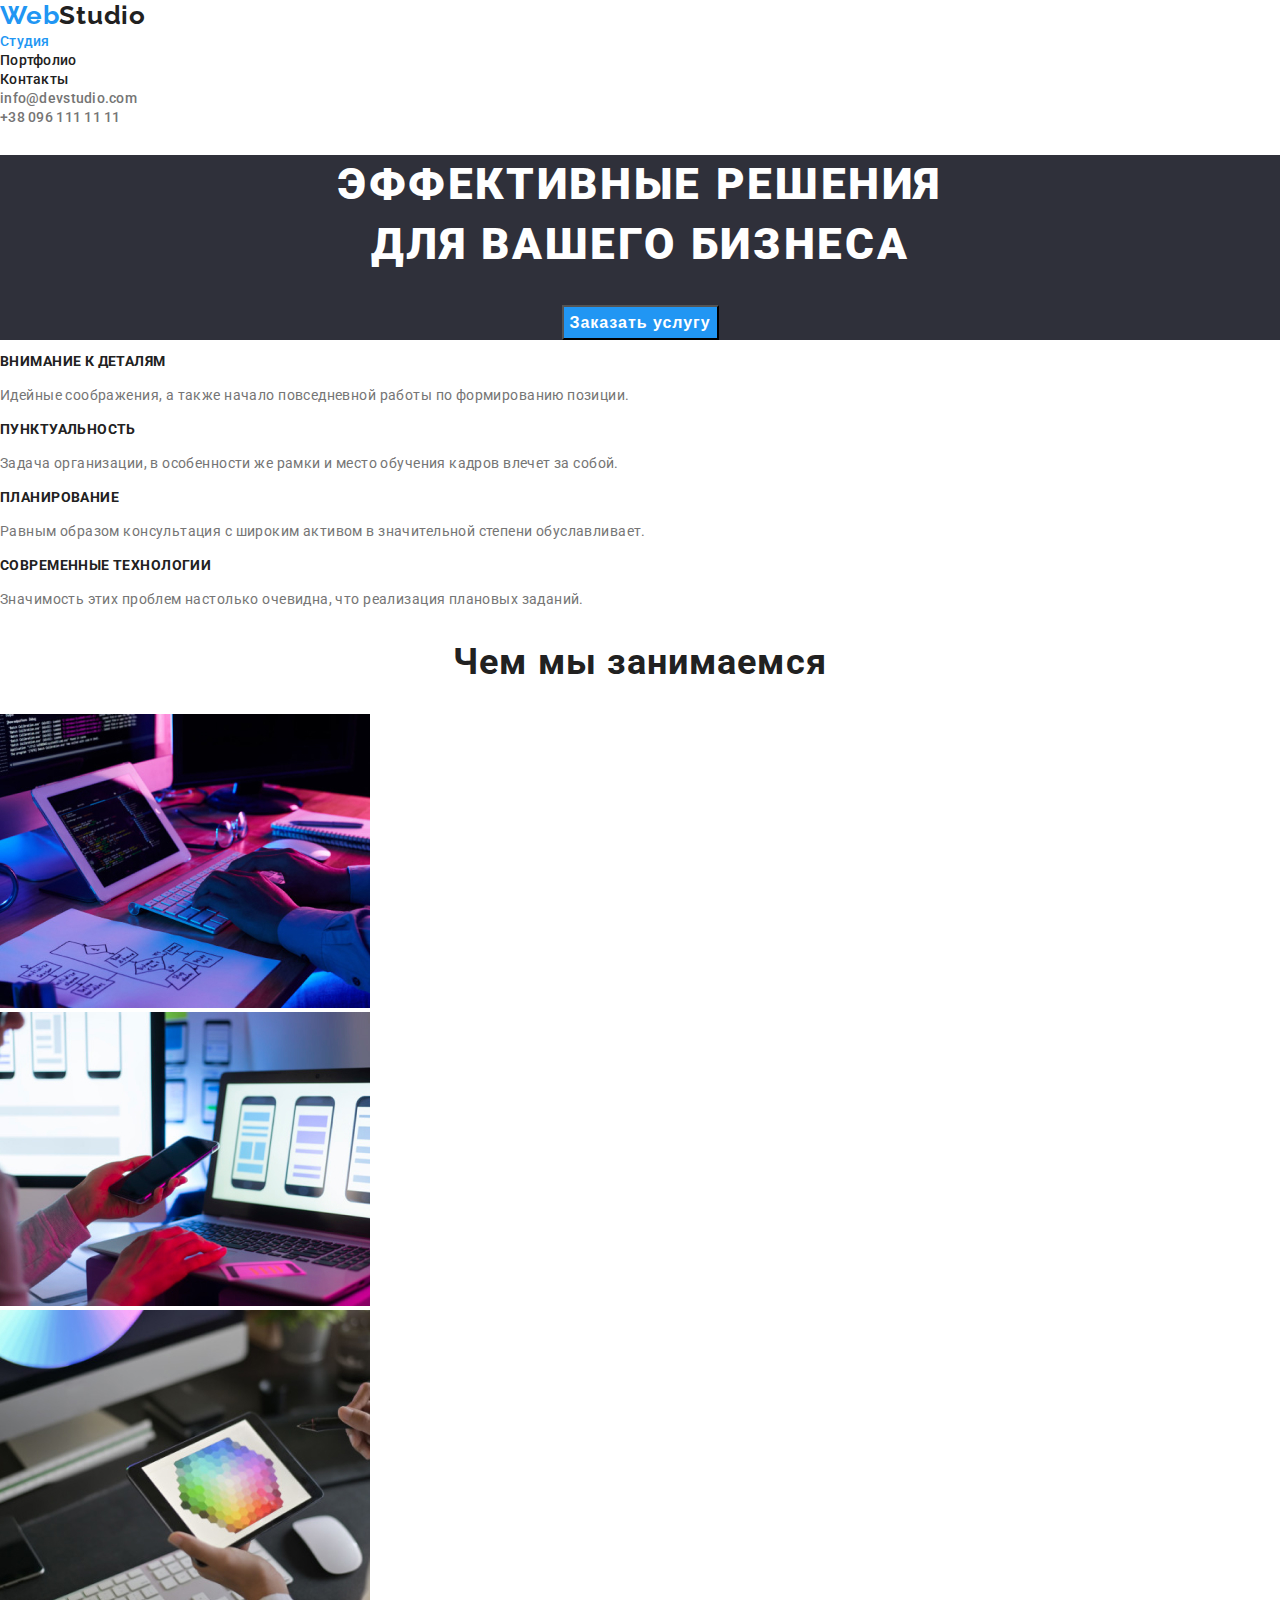
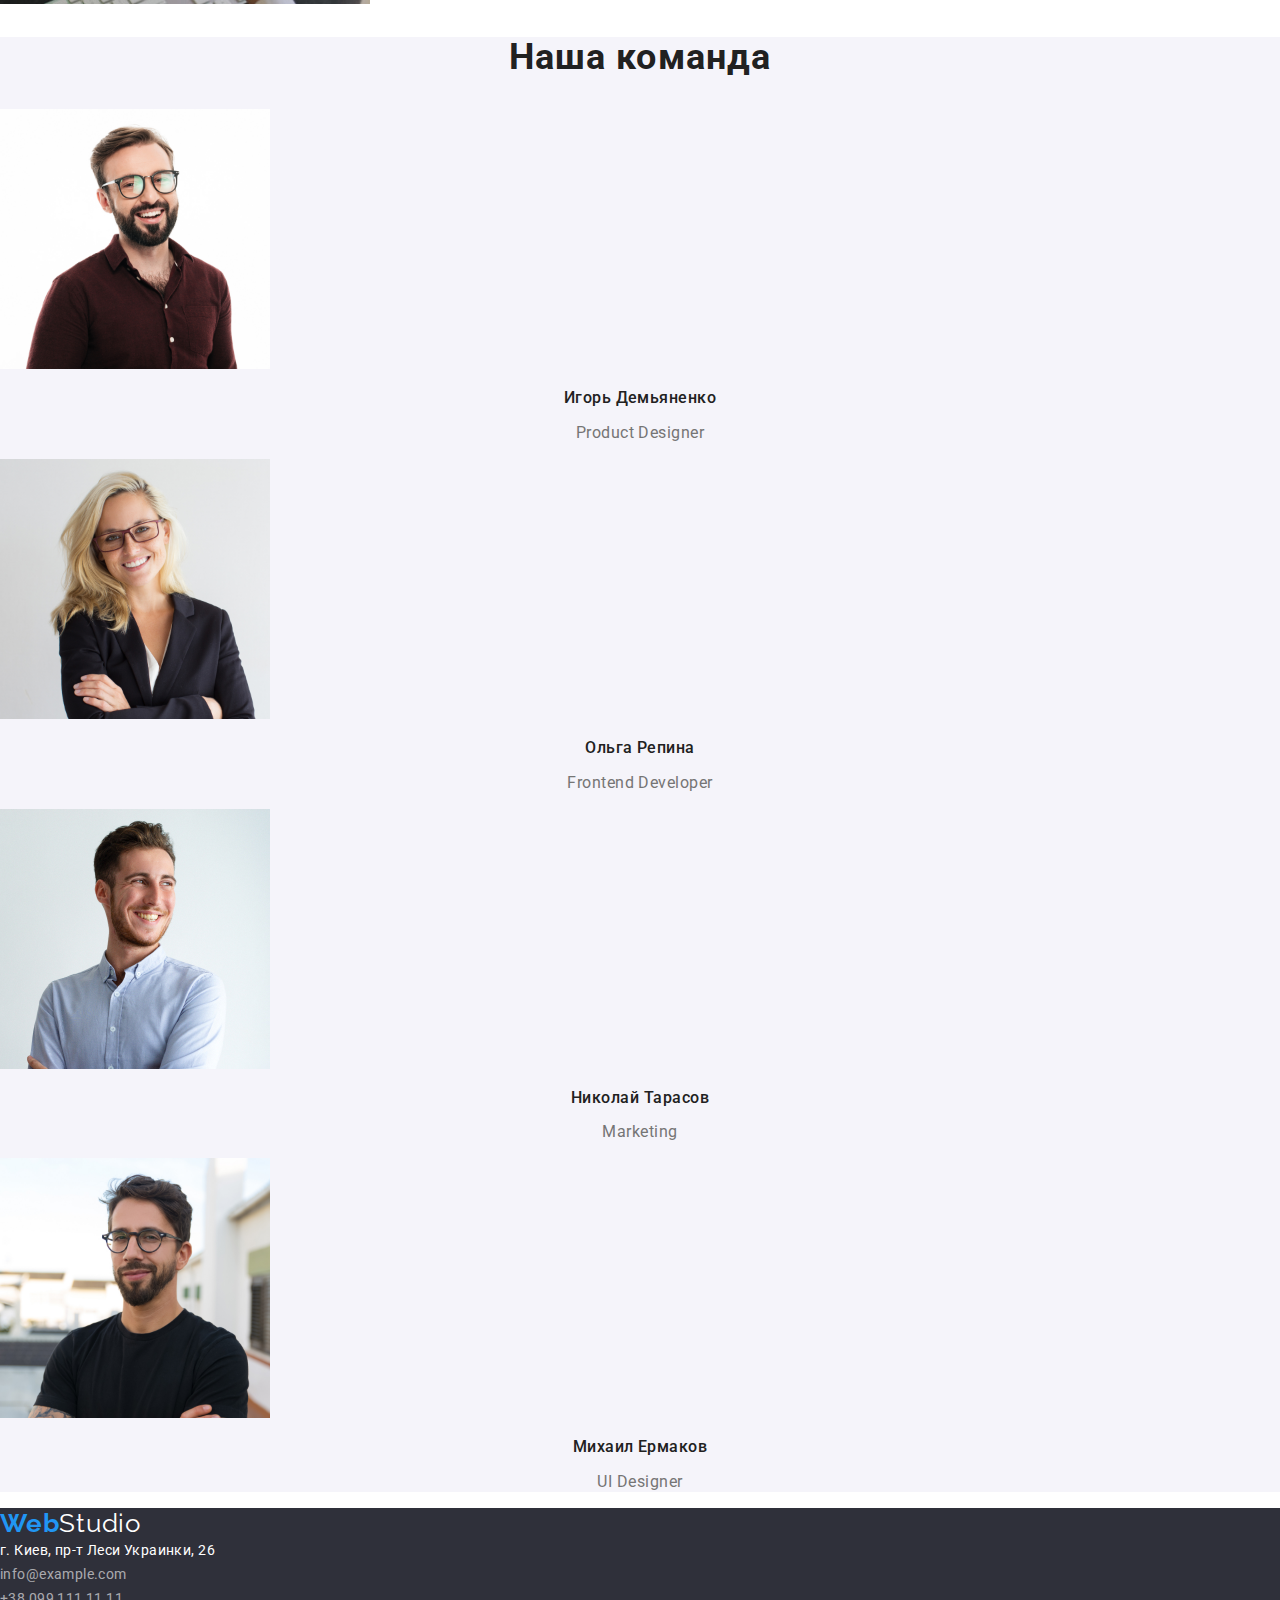
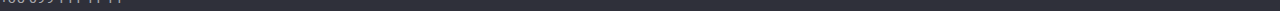
==== index.html @ 2e73d905 "3lesson" ====
<!DOCTYPE html>
<html lang="ru">

<head>
    <meta charset="UTF-8">
    <meta name="viewport" content="width=device-width, initial-scale=1.0">
    <title>goit-markup-hw-02</title>
    <link rel="preconnect" href="https://fonts.gstatic.com">
    <link href="https://fonts.googleapis.com/css2?family=Raleway:wght@700&family=Roboto:wght@400;500;700;900&display=swap" rel="stylesheet">
    <link rel="stylesheet" href="https://cdnjs.cloudflare.com/ajax/libs/modern-normalize/1.0.0/modern-normalize.min.css"
        integrity="sha512-ISS7cAi1PEhQ8jnbJpJZMd29NlhNj4AWYyLOSp2CE/CsHxTCu+r+t0D2yoJudVrd0/8fTVPUVDzY5Tvli75u/g=="
        crossorigin="anonymous" />
    <link rel="stylesheet" href="./css/style.css">
</head>

<body class="body">
    <header class="header">
        <nav>
            <a class="logo-link" href="./index.html"><span class="logo">Web</span><span class="logo-black">Studio</span></a>
            
            <ul class="site-nav list">
                <li><a href="./index.html" class="link current">Студия</a></li>
                <li><a href="./portfolio.html" class="link">Портфолио</a></li>
                <li><a href="" class="link">Контакты</a></li>
            </ul>
            
        </nav>
        <ul class="site-nav-mail"> 
            <li><a class="contact-link" href="mailto:info@devstudio.com">info@devstudio.com</a></li>
            <li><a class="contact-link" href="tel:+380991111111">+38 096 111 11 11</a></li>
        </ul>
        
    </header>

    <main class="main">
        <section class="hero">
            <h1 class="hero-title">Эффективные решения<br> для вашего бизнеса</h1>
            <button class="hero-button" type="button">Заказать услугу</button>
        </section>
        
        <section class="feature-list">
            <ul>
                <li>
                    <h3 class="title">Внимание к деталям</h3>
                    <p class="text">Идейные соображения, а также начало повседневной работы по формированию позиции.</p>
                </li>
                <li>
                    <h3 class="title">Пунктуальность</h3>
                    <p class="text">Задача организации, в особенности же рамки и место обучения кадров влечет за собой.</p>
                </li>
                <li>
                    <h3 class="title">Планирование</h3>
                    <p class="text">Равным образом консультация с широким активом в значительной степени обуславливает.</p>
                </li>
                <li>
                    <h3 class="title">Современные технологии</h3>
                    <p class="text">Значимость этих проблем настолько очевидна, что реализация плановых заданий.</p>
                </li>
            </ul>
        </section>
        <section class="feature-list">
            <h2 class="work-title">Чем мы занимаемся</h2>
                <ul>
                    <li><img src="./images/img.jpg" alt="work" width=370 height="294">
                    </li>
                    <li><img src="./images/img(1).jpg" alt="work1" width=370 height="294">
                    </li>
                    <li><img src="./images/img(2).jpg" alt="work2" width=370 height="294">
                    </li>
                </ul>
        </section>
        
        <section class="work-team">
            <h2 class="work-title">Наша команда</h2>
                <ul>
                    <li><img src="./images/IgorDemyan.jpg" alt="IgorDemyan" width=270>
                        <h3 class="name-team">Игорь Демьяненко</h3>
                        <p lang="en" class="team-profession">Product Designer</p>
                    </li>
                    <li><img src="./images/OlgaRepina.jpg" alt="OlgaRepina" width=270>
                        <h3 class="name-team">Ольга Репина</h3>
                        <p lang="en" class="team-profession">Frontend Developer</p>
                    </li>
                    <li><img src="./images/NikolayTarasov.jpg" alt="NikolayTarasov" width=270>
                        <h3 class="name-team">Николай Тарасов</h3>
                        <p lang="en" class="team-profession">Marketing</p>
                    </li>
                    <li><img src="./images/MihailErmakov.jpg" alt="MihailErmakov" width=270>
                        <h3 class="name-team">Михаил Ермаков</h3>
                        <p lang="en" class="team-profession">UI Designer</p>
                    </li>
            </ul>
        </section>
        
    </main>
    <footer class="footer">
        <a class="logo-link" href="./index.html"><span class="logo">Web</span><span class="logo-footer">Studio</span></a> 
        

        <address>
            <ul>
                <li><a href="https://goo.gl/maps/XajfWDtzmyo4P4pL7" target="blanck" rel="noopener nooreferrer" class="footer-addres">г. Киев, пр-т Леси Украинки, 26</a></li>
                <li><a href="mailto:info@example.com" class="footer-info">info@example.com</a></li>
                <li><a href="tel:+380991111111" class="footer-info">+38 099 111 11 11</a></li>
            </ul>
            
            
        </address>
        <!-- <ul>
            <li><a href="" aria-label="Instagram">Instagram</a></li>
            <li><a href="" aria-label="Facebook">Facebook</a>/li>
            <li><a href="" aria-label="что то еще"></a></li>
        </ul> -->
        

    </footer>
</body>

</html>
---- css/style.css ----
/*цвет основного текста #212121, 100 % */

/* вторичный цвет #757575, 100 % */

/*акцент #2196F3 */
/* белый цвет #FFFFFF */
/* фон для сотрудников #F5F4FA */
/* фон для первой части и для подвала #2F303A */
 
:root {
    --primary-text-color: #212121;
    --title-text-color: #757575;
    --accent-color: #2196F3;
    --white-color: #ffffff;
    --back-color: #2f303a;
    --backgroundcolor-team: #f5f4fa;
    --color-info: rgba(255, 255, 255, 0.6)
}

body {
    
    color: var(--praimary-text-color);
    background-color: var(--white-color);
    font-family: 'Roboto', sans-serif;
    letter-spacing: 0.03em;
    margin: 0;
    padding: 0;
}

ul {
    list-style: none;
    margin: 0;
    padding: 0;
}
a {
    text-decoration: none;
    margin: 0;
    padding: 0;
}
.link{
    text-decoration: none;
}

.hero {
    background-color: var(--back-color);
}
/* logo link */
.logo-link {
    font-family: 'Raleway', sans-serif;
    font-style: normal;
    font-weight: 700;
    font-size: 26px;
    line-height: 1.19;
    letter-spacing: 0.03em;
    color: var(--accent-color);
}
.logo{
    
    color: var(--accent-color);
}
.logo-black{
    
    color: var(--primary-text-color);
}

/* site-nav */
.site-nav .link{
    font-weight: 500;
    font-size: 14px;
    line-height: 1.14;
    letter-spacing: 0.02em;
    color: var(--primary-text-color);
    
} 

.site-nav .link:hover,
.site-nav .link:focus {
    color: var(--accent-color);
}
 .site-nav .link.current{
    color: var(--accent-color);
}
/* site-nav mail */

.contact-link {
    font-weight: 500;
    font-size: 14px;
    line-height: 1.14;
    letter-spacing: 0.02em;
    color: var(--title-text-color);
}

.site-nav-mail .contact-link:hover,
.site-nav-mail .contact-link:focus {
    color: var(--accent-color);
}
/* section hero title */
.hero-title{
    color: var(--white-color);
    background-color: var(--back-color);
    font-weight: 900;
    font-size: 44px;
    line-height: 1.36;
    letter-spacing: 0.06em;
    text-align: center;
    text-transform: uppercase;
}

/* button */
.hero-button {
    font-weight: 700;
    font-size: 16px;
    line-height: 1.87;
    display: flex;
    align-items: center;
    text-align: center;
    letter-spacing: 0.06em;
    cursor: pointer;
    margin: 0 auto;
    color: var(--white-color);
    background-color: var(--accent-color);
}
/* section feature */
.feature-list .title{
    color: var(--primary-text-color);
}
.text{
    font-weight: 400;
    font-size: 14px;
    line-height: 1.71;
    letter-spacing: 0.03em;
    color: var(--title-text-color);
}
.title {
    font-weight: 700;
    font-size: 14px;
    line-height: 1.14;
    letter-spacing: 0.03em;
    text-transform: uppercase;
    color: var(--primary-text-color);
}
/* work-title */
.work-title{
    font-weight: 700;
    font-size: 36px;
    line-height: 1.16;
    text-align: center;
    letter-spacing: 0.03em;
    color: var(--primary-text-color);
}
.work-team{
    background-color: var(--backgroundcolor-team);
}
.name-team{
    font-weight: 500;
    font-size: 16px;
    line-height: 1.18;
    text-align: center;
    letter-spacing: 0.03em;
    color: var(--primary-text-color);
}
.team-profession{
    font-weight: 400;
    font-size: 16px;
    line-height: 1.18;
    text-align: center;
    letter-spacing: 0.03em;
    color: var(--title-text-color);
}
/* about team */
 .team{
    color: var(--primary-text-color);
    background-color: var(--backgroundcolor-team);
} 

/* footer */
.footer{
    background-color: var(--back-color);
}
.logo-footer{
    
    font-family: "Raleway", sans-serif;
    font-weight: 400;
    font-size: 26px;
    line-height: 1.2;
    letter-spacing: 0.03em;
    color: var(--white-color);
}
.footer-addres {
    
    font-style: normal;
    font-weight: 400;
    font-size: 14px;
    line-height: 1.71;
    letter-spacing: 0.03em;
    color: var(--white-color);
}
.footer-info{
    
    font-style: normal;
    font-weight: 400;
    font-size: 14px;
    line-height: 1.71;
    letter-spacing: 0.03em;
    color: var(--color-info);
}

/* page portfolio */
.portfolio {
    font-weight: 700;
    font-size: 18px;
    line-height: 2;
    letter-spacing: 0.06em;
    color: var(--primary-text-color);
}
.portfolio .text {
    font-weight: 400;
    font-size: 16px;
    line-height: 1.87;
    letter-spacing: 0.03em;
    color: var(--title-text-color);
}
.button-portfolio{
    font-weight: 500;
    font-size: 16px;
    line-height: 1.62;
    letter-spacing: 0.03em;
    cursor: pointer;
    color: var(--praimary-text-color);
    background-color: var(--backgroundcolor-team);

}
.button-portfolio:hover,
.button-portfolio:focus {
   color: var(--white-color);
   background-color: var(--accent-color);
   }
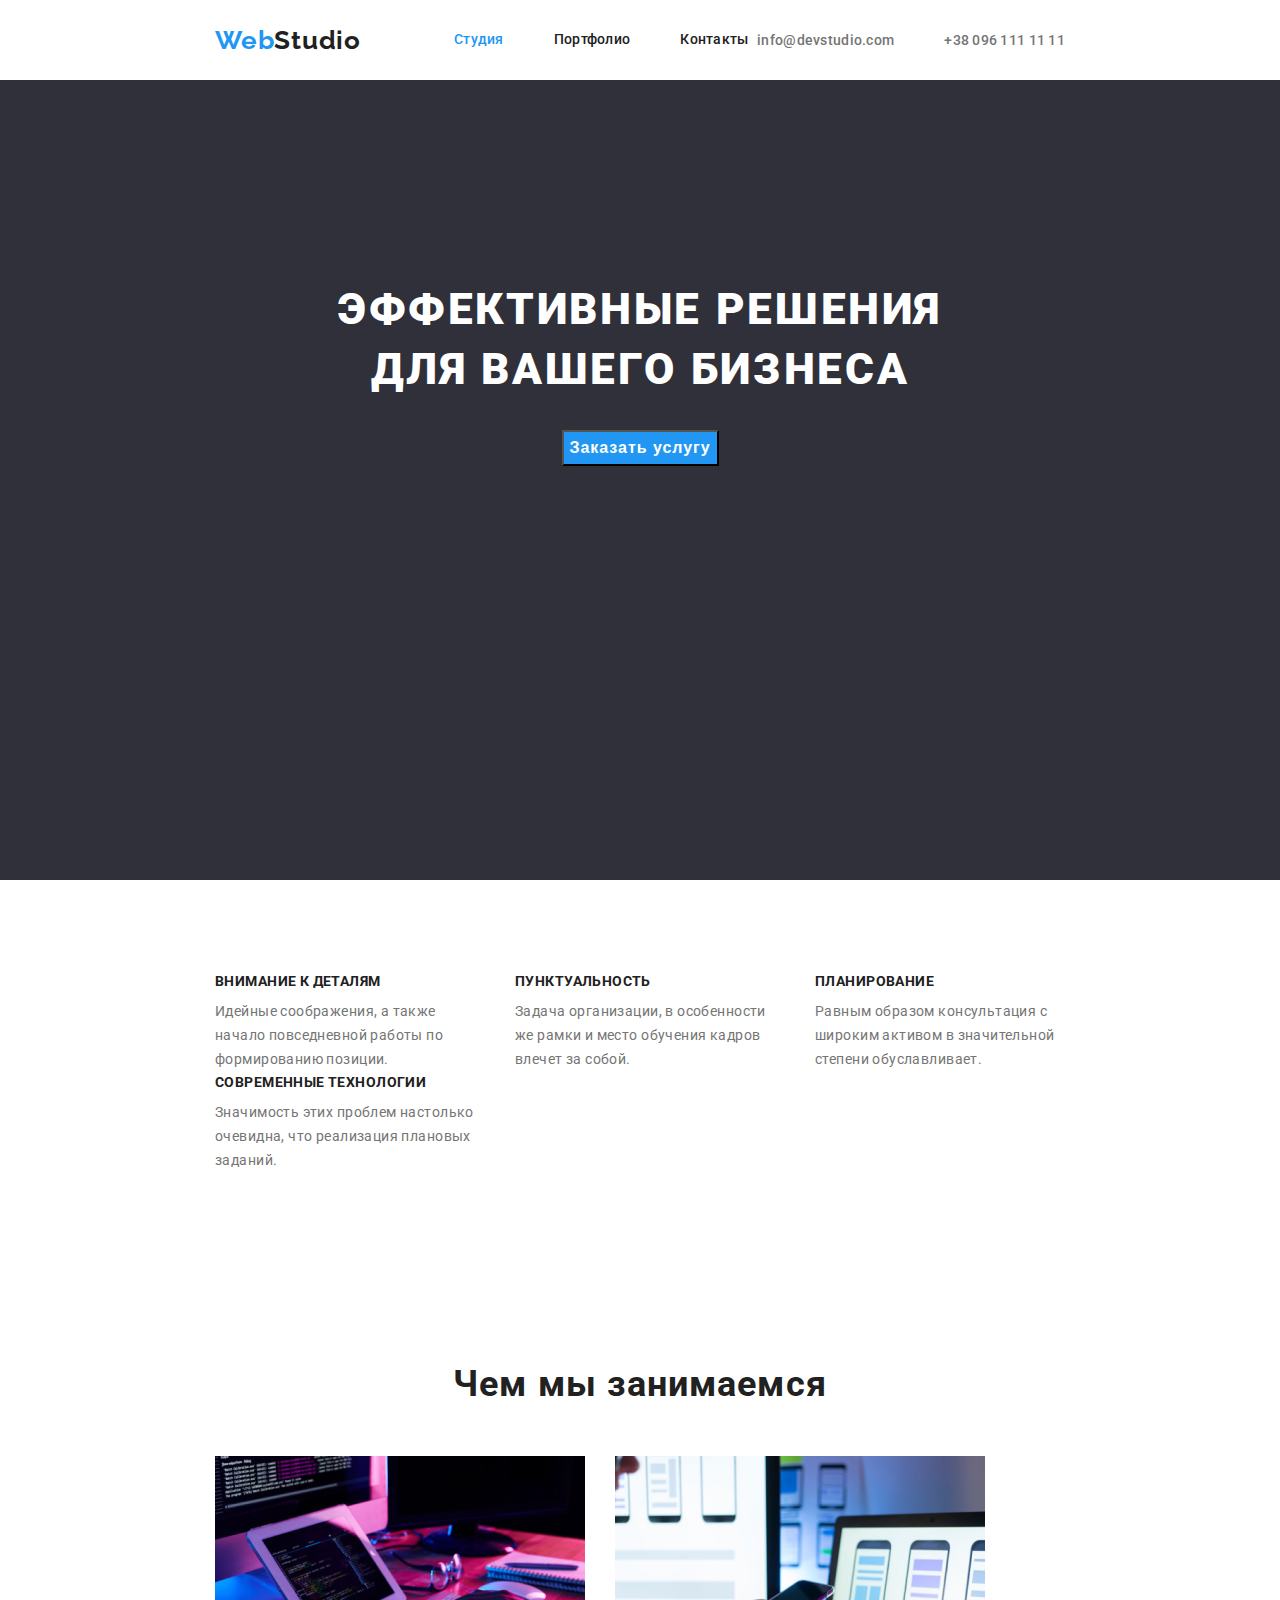
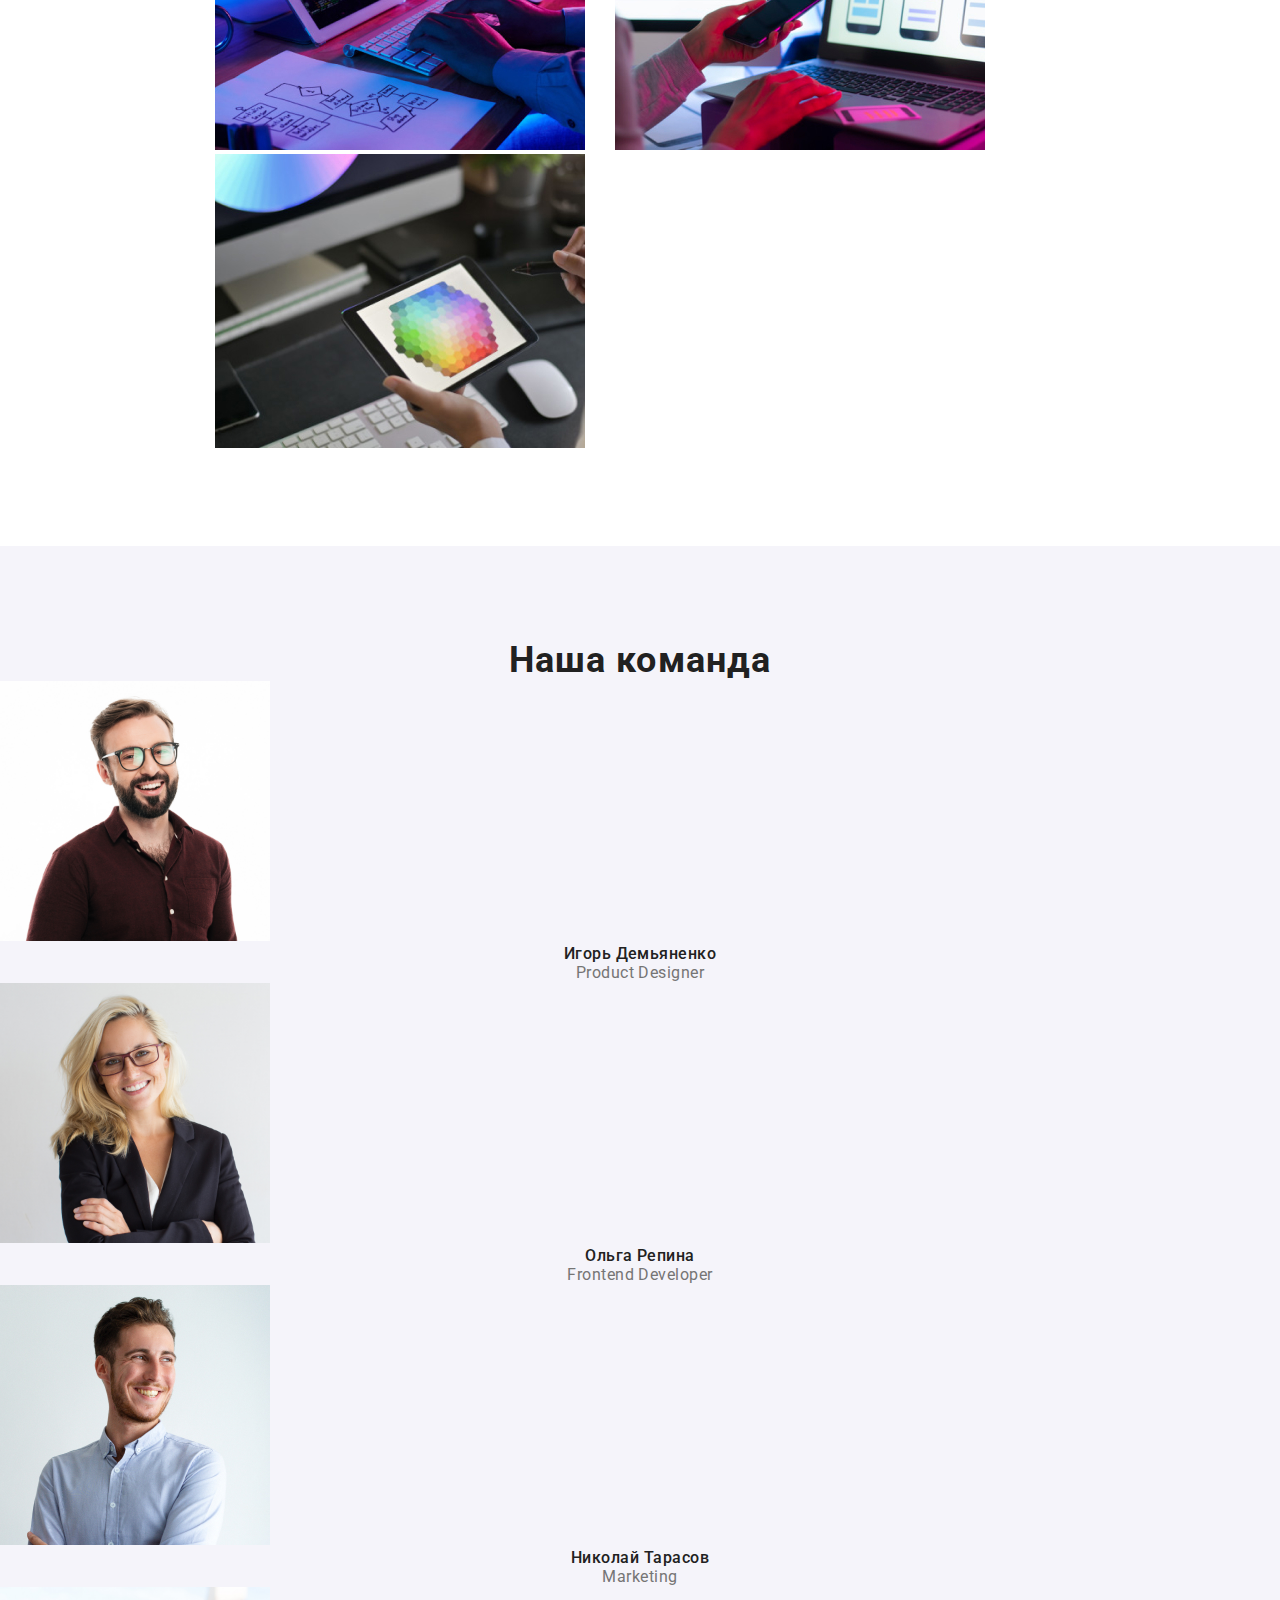
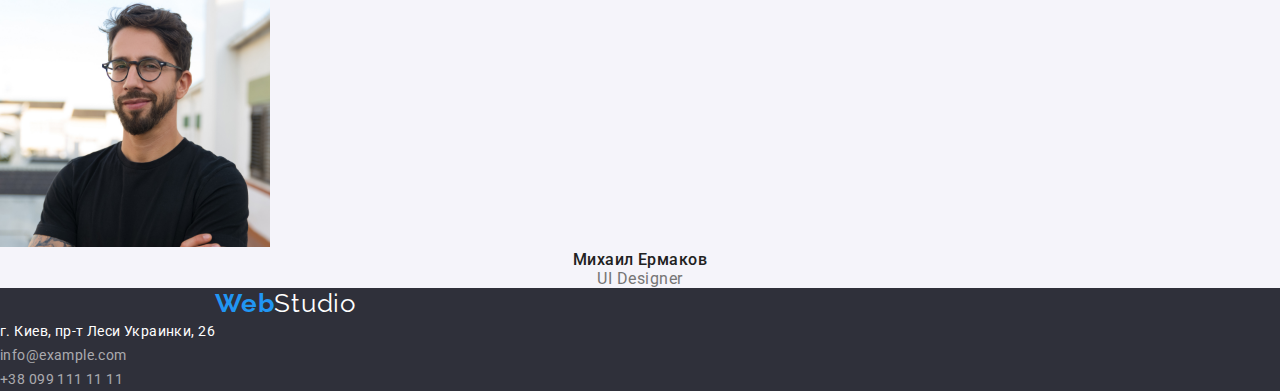
==== commit 5267a7be: "3lesson" ====
--- a/index.html
+++ b/index.html
@@ -15,57 +15,60 @@
 
 <body class="body">
     <header class="header">
+       <div class="container main-nav">
+        <a class="logo-link" href="./index.html"><span class="logo">Web</span><span class="logo-black">Studio</span></a>    
         <nav>
-            <a class="logo-link" href="./index.html"><span class="logo">Web</span><span class="logo-black">Studio</span></a>
-            
-            <ul class="site-nav list">
-                <li><a href="./index.html" class="link current">Студия</a></li>
-                <li><a href="./portfolio.html" class="link">Портфолио</a></li>
-                <li><a href="" class="link">Контакты</a></li>
-            </ul>
+           <ul class="site-nav list">
+                    <li class="item"><a href="./index.html" class="link current">Студия</a></li>
+                    <li class="item"><a href="./portfolio.html" class="link">Портфолио</a></li>
+                    <li class="item"><a href="" class="link">Контакты</a></li>
+           </ul>
             
         </nav>
         <ul class="site-nav-mail"> 
-            <li><a class="contact-link" href="mailto:info@devstudio.com">info@devstudio.com</a></li>
-            <li><a class="contact-link" href="tel:+380991111111">+38 096 111 11 11</a></li>
+            <li class="item"><a class="contact-link" href="mailto:info@devstudio.com">info@devstudio.com</a></li>
+            <li class="item"><a class="contact-link" href="tel:+380991111111">+38 096 111 11 11</a></li>
         </ul>
+       </div>
         
     </header>
 
     <main class="main">
         <section class="hero">
             <h1 class="hero-title">Эффективные решения<br> для вашего бизнеса</h1>
-            <button class="hero-button" type="button">Заказать услугу</button>
+            <div class="button-div">
+                <button class="hero-button" type="button">Заказать услугу</button>
+            </div>
         </section>
         
         <section class="feature-list">
             <ul>
-                <li>
+                <li class="item">
                     <h3 class="title">Внимание к деталям</h3>
                     <p class="text">Идейные соображения, а также начало повседневной работы по формированию позиции.</p>
                 </li>
-                <li>
+                <li class="item">
                     <h3 class="title">Пунктуальность</h3>
                     <p class="text">Задача организации, в особенности же рамки и место обучения кадров влечет за собой.</p>
                 </li>
-                <li>
+                <li class="item">
                     <h3 class="title">Планирование</h3>
                     <p class="text">Равным образом консультация с широким активом в значительной степени обуславливает.</p>
                 </li>
-                <li>
+                <li class="item">
                     <h3 class="title">Современные технологии</h3>
                     <p class="text">Значимость этих проблем настолько очевидна, что реализация плановых заданий.</p>
                 </li>
             </ul>
         </section>
-        <section class="feature-list">
+        <section class="work-list-foto">
             <h2 class="work-title">Чем мы занимаемся</h2>
-                <ul>
-                    <li><img src="./images/img.jpg" alt="work" width=370 height="294">
+                <ul class="work-ul">
+                    <li class="item"><img src="./images/img.jpg" alt="work" width=370 height="294">
                     </li>
-                    <li><img src="./images/img(1).jpg" alt="work1" width=370 height="294">
+                    <li class="item"><img src="./images/img(1).jpg" alt="work1" width=370 height="294">
                     </li>
-                    <li><img src="./images/img(2).jpg" alt="work2" width=370 height="294">
+                    <li class="item"><img src="./images/img(2).jpg" alt="work2" width=370 height="294">
                     </li>
                 </ul>
         </section>
--- a/css/style.css
+++ b/css/style.css
@@ -17,7 +17,15 @@
     --backgroundcolor-team: #f5f4fa;
     --color-info: rgba(255, 255, 255, 0.6)
 }
-
+h1,
+h2,
+h3,
+h4,
+h5,
+h6,
+p {
+    margin: 0;
+}
 body {
     
     color: var(--praimary-text-color);
@@ -31,8 +39,8 @@
 ul {
     list-style: none;
     margin: 0;
-    padding: 0;
-}
+    padding: 0; 
+} 
 a {
     text-decoration: none;
     margin: 0;
@@ -47,6 +55,7 @@
 }
 /* logo link */
 .logo-link {
+    margin-left: 215px;
     font-family: 'Raleway', sans-serif;
     font-style: normal;
     font-weight: 700;
@@ -64,13 +73,45 @@
     color: var(--primary-text-color);
 }
 
+/* body site */
+.body{
+    max-width: 1600px;
+    max-height: 2349px;
+    margin: auto;
+}
+
+/* block Heder */
+/* .header{
+    display: flex;
+
+}  */
+/* container (flex) */
+.main-nav{
+    display: flex;
+    align-items: center;
+    justify-content: center;
+}
+
 /* site-nav */
+.site-nav{
+    display: flex;
+    margin-left: 93px;
+}
+
+.site-nav .item:not(:last-child){
+    margin-right: 50px;
+}
 .site-nav .link{
+    display: block;
+    padding-top: 32px;
+    padding-bottom: 32px;
+
     font-weight: 500;
     font-size: 14px;
     line-height: 1.14;
     letter-spacing: 0.02em;
     color: var(--primary-text-color);
+    
     
 } 
 
@@ -91,14 +132,30 @@
     color: var(--title-text-color);
 }
 
+.site-nav-mail{
+    display: flex;
+    margin-left: auto;
+}
+.site-nav-mail .item:not(:first-child){
+    margin-left: 50px;
+    margin-right: 215px;
+    
+}
+
 .site-nav-mail .contact-link:hover,
 .site-nav-mail .contact-link:focus {
     color: var(--accent-color);
 }
 /* section hero title */
+.hero {
+    height: 600px;
+    padding-top: 200px;
+}
 .hero-title{
     color: var(--white-color);
-    background-color: var(--back-color);
+    width: 696px;
+    height: 120px;
+    margin: 0 auto;
     font-weight: 900;
     font-size: 44px;
     line-height: 1.36;
@@ -106,8 +163,12 @@
     text-align: center;
     text-transform: uppercase;
 }
+.button-div{
+    margin-top: 30px;
+} 
 
 /* button */
+
 .hero-button {
     font-weight: 700;
     font-size: 16px;
@@ -122,8 +183,26 @@
     background-color: var(--accent-color);
 }
 /* section feature */
+.feature-list{
+    margin-top: 94px;
+}
+.feature-list .item:not(:last-child) {
+    margin-right: 30px;
+}
+.feature-list ul{
+    display: flex;
+    flex-wrap: wrap;
+    margin-left: 215px;
+}
+.feature-list .item {
+    width: 270px;
+    height: 101px;
+}
 .feature-list .title{
     color: var(--primary-text-color);
+}
+.feature-list .text{
+    margin-top: 10px;
 }
 .text{
     font-weight: 400;
@@ -142,6 +221,7 @@
 }
 /* work-title */
 .work-title{
+    padding-top: 94px;
     font-weight: 700;
     font-size: 36px;
     line-height: 1.16;
@@ -149,8 +229,23 @@
     letter-spacing: 0.03em;
     color: var(--primary-text-color);
 }
+.work-list-foto{
+    margin-top: 94px;
+}
+.work-list-foto .item:not(:last-child) {
+    margin-right: 30px;
+}
+ .work-list-foto ul {
+    display: flex;
+    flex-wrap: wrap;
+    margin-left: 215px;
+}
+.work-ul{
+    margin-top: 50px;
+}
 .work-team{
     background-color: var(--backgroundcolor-team);
+    margin-top: 94px;
 }
 .name-team{
     font-weight: 500;
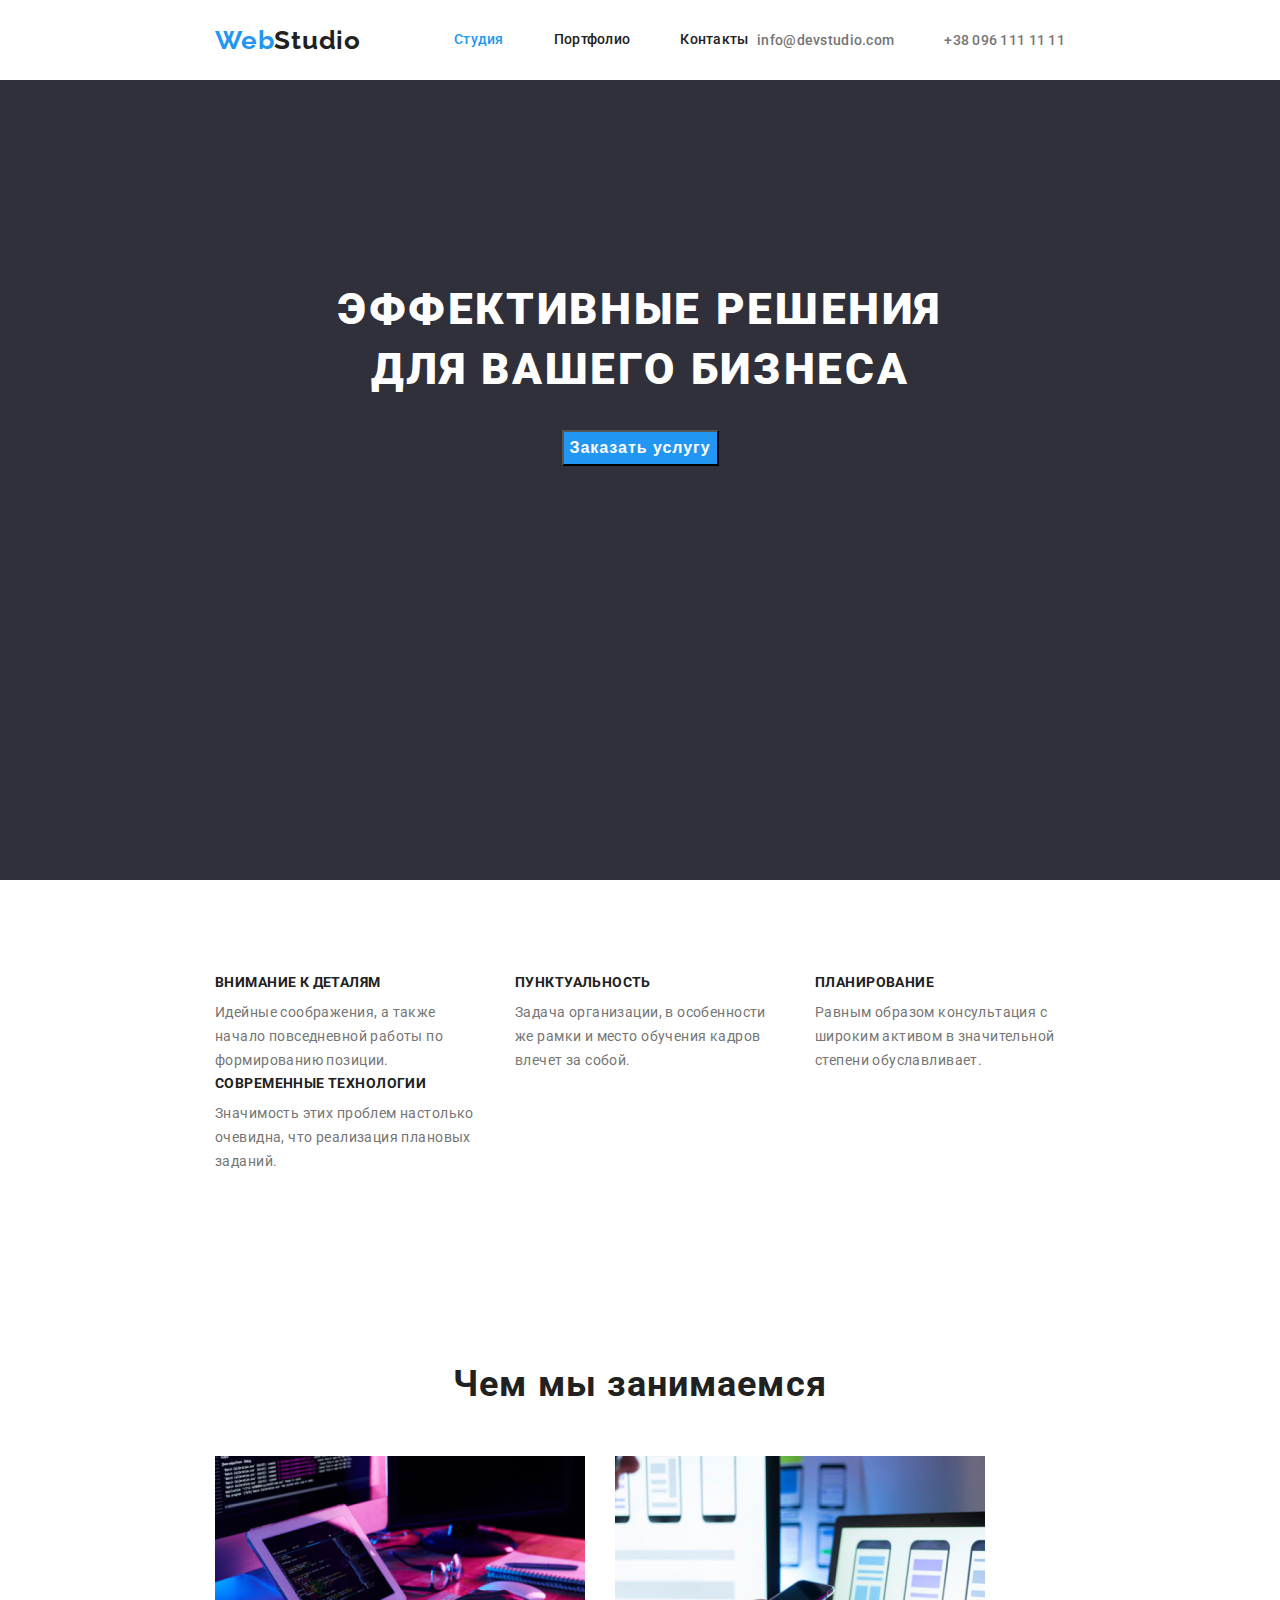
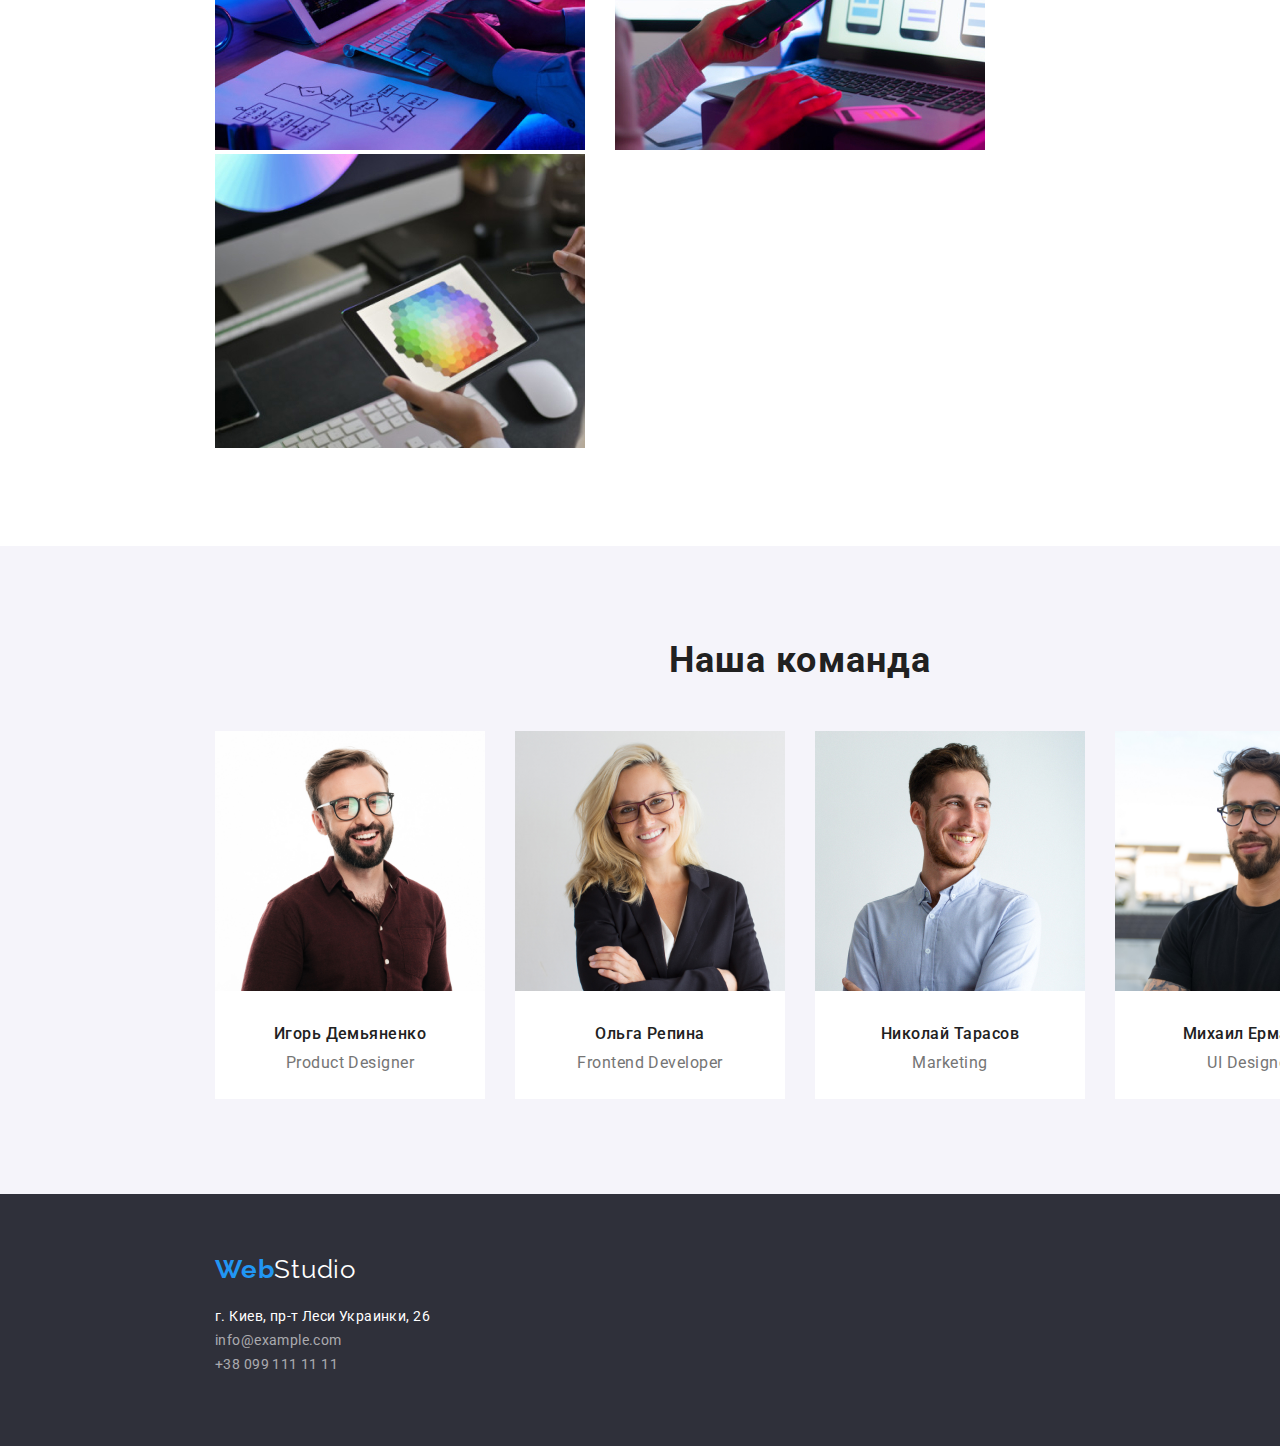
==== commit 2435a97c: "3lesson-1submit" ====
--- a/index.html
+++ b/index.html
@@ -4,7 +4,7 @@
 <head>
     <meta charset="UTF-8">
     <meta name="viewport" content="width=device-width, initial-scale=1.0">
-    <title>goit-markup-hw-02</title>
+    <title>WebStudio</title>
     <link rel="preconnect" href="https://fonts.gstatic.com">
     <link href="https://fonts.googleapis.com/css2?family=Raleway:wght@700&family=Roboto:wght@400;500;700;900&display=swap" rel="stylesheet">
     <link rel="stylesheet" href="https://cdnjs.cloudflare.com/ajax/libs/modern-normalize/1.0.0/modern-normalize.min.css"
@@ -75,33 +75,34 @@
         
         <section class="work-team">
             <h2 class="work-title">Наша команда</h2>
-                <ul>
-                    <li><img src="./images/IgorDemyan.jpg" alt="IgorDemyan" width=270>
+                <ul class="team-ul">
+                    <li class="item"><img src="./images/IgorDemyan.jpg" alt="IgorDemyan" width=270>
                         <h3 class="name-team">Игорь Демьяненко</h3>
                         <p lang="en" class="team-profession">Product Designer</p>
                     </li>
-                    <li><img src="./images/OlgaRepina.jpg" alt="OlgaRepina" width=270>
+                    <li class="item"><img src="./images/OlgaRepina.jpg" alt="OlgaRepina" width=270>
                         <h3 class="name-team">Ольга Репина</h3>
                         <p lang="en" class="team-profession">Frontend Developer</p>
                     </li>
-                    <li><img src="./images/NikolayTarasov.jpg" alt="NikolayTarasov" width=270>
+                    <li class="item"><img src="./images/NikolayTarasov.jpg" alt="NikolayTarasov" width=270>
                         <h3 class="name-team">Николай Тарасов</h3>
                         <p lang="en" class="team-profession">Marketing</p>
                     </li>
-                    <li><img src="./images/MihailErmakov.jpg" alt="MihailErmakov" width=270>
+                    <li class="item"><img src="./images/MihailErmakov.jpg" alt="MihailErmakov" width=270>
                         <h3 class="name-team">Михаил Ермаков</h3>
                         <p lang="en" class="team-profession">UI Designer</p>
                     </li>
-            </ul>
+                </ul>
+                
         </section>
         
     </main>
     <footer class="footer">
-        <a class="logo-link" href="./index.html"><span class="logo">Web</span><span class="logo-footer">Studio</span></a> 
-        
+        <div class="footer-div">
+            <a class="logo-link" href="./index.html"><span class="logo">Web</span><span class="logo-footer">Studio</span></a> 
 
         <address>
-            <ul>
+            <ul class="address-ul">
                 <li><a href="https://goo.gl/maps/XajfWDtzmyo4P4pL7" target="blanck" rel="noopener nooreferrer" class="footer-addres">г. Киев, пр-т Леси Украинки, 26</a></li>
                 <li><a href="mailto:info@example.com" class="footer-info">info@example.com</a></li>
                 <li><a href="tel:+380991111111" class="footer-info">+38 099 111 11 11</a></li>
@@ -109,6 +110,7 @@
             
             
         </address>
+        </div>
         <!-- <ul>
             <li><a href="" aria-label="Instagram">Instagram</a></li>
             <li><a href="" aria-label="Facebook">Facebook</a>/li>
--- a/css/style.css
+++ b/css/style.css
@@ -199,10 +199,24 @@
     height: 101px;
 }
 .feature-list .title{
+    font-family: Roboto;
+    font-style: normal;
+    font-weight: bold;
+    font-size: 14px;
+    line-height: 16px;
+    letter-spacing: 0.03em;
+    text-transform: uppercase;
     color: var(--primary-text-color);
 }
 .feature-list .text{
     margin-top: 10px;
+    font-family: Roboto;
+    font-style: normal;
+    font-weight: normal;
+    font-size: 14px;
+    line-height: 24px;
+    
+    letter-spacing: 0.03em;
 }
 .text{
     font-weight: 400;
@@ -243,11 +257,32 @@
 .work-ul{
     margin-top: 50px;
 }
+/* description team */
+.team-ul {
+    display: flex;
+    flex-wrap: wrap;
+    margin-left: 215px;
+    margin-top: 50px;
+    
+}
+.team-ul .item{
+    width: 270px;
+    height: 368px;
+    background-color: var(--white-color);
+}
+.team-ul .item:not(:last-child) {
+    margin-right: 30px;
+    
+}
 .work-team{
     background-color: var(--backgroundcolor-team);
     margin-top: 94px;
-}
+    width: 1600px;
+    height: 648px;
+}
+
 .name-team{
+    margin-top: 30px;
     font-weight: 500;
     font-size: 16px;
     line-height: 1.18;
@@ -256,6 +291,7 @@
     color: var(--primary-text-color);
 }
 .team-profession{
+    margin-top: 10px;
     font-weight: 400;
     font-size: 16px;
     line-height: 1.18;
@@ -271,7 +307,13 @@
 
 /* footer */
 .footer{
+       
     background-color: var(--back-color);
+    height: 252px;
+    width: 1600px;
+}
+.footer-div{
+    padding-top: 60px;
 }
 .logo-footer{
     
@@ -282,8 +324,11 @@
     letter-spacing: 0.03em;
     color: var(--white-color);
 }
+.address-ul{
+    margin-top: 20px;
+}
 .footer-addres {
-    
+    margin-left: 215px;
     font-style: normal;
     font-weight: 400;
     font-size: 14px;
@@ -292,7 +337,8 @@
     color: var(--white-color);
 }
 .footer-info{
-    
+    margin-left: 215px;
+    margin-top: 9px;
     font-style: normal;
     font-weight: 400;
     font-size: 14px;
@@ -303,18 +349,49 @@
 
 /* page portfolio */
 .portfolio {
+    margin-top: 94px;
+    margin-left: 215px;
+    margin-right: 215px;
     font-weight: 700;
     font-size: 18px;
     line-height: 2;
     letter-spacing: 0.06em;
     color: var(--primary-text-color);
 }
+.title-portfolio{
+    margin-left: 24px;
+    font-family: Roboto;
+    font-style: normal;
+    font-weight: bold;
+    font-size: 18px;
+    line-height: 36px;
+    letter-spacing: 0.06em;
+    color: var(--primary-text-color);
+}
 .portfolio .text {
+    margin-left: 24px;
+    margin-top: 4px;
     font-weight: 400;
     font-size: 16px;
     line-height: 1.87;
     letter-spacing: 0.03em;
     color: var(--title-text-color);
+}
+.button-ul{
+    display: flex;
+    flex-wrap: wrap;
+} 
+.btn-div-portfolio{
+    margin: 0 auto;
+    display: flex;
+    flex-wrap: wrap;
+    width: 611px;
+    /* height: 54px; */
+    
+}
+.button-ul .item:not(:last-child) {
+    margin-right: 8px;
+
 }
 .button-portfolio{
     font-weight: 500;
@@ -322,6 +399,7 @@
     line-height: 1.62;
     letter-spacing: 0.03em;
     cursor: pointer;
+    border-radius: 4px;
     color: var(--praimary-text-color);
     background-color: var(--backgroundcolor-team);
 
@@ -332,3 +410,37 @@
    background-color: var(--accent-color);
    }
 
+.portfolio-ul{
+    display: flex;
+    width: 1170px;
+    flex-wrap: wrap;
+    margin-top: 34px;
+    
+}
+
+.portfolio-li {
+    width: 370px;
+    height: 404px;
+    background-color: var(--white-color);
+}
+
+.portfolio-ul .portfolio-li:not(:last-child){
+    margin-right: 30px;
+    margin-bottom: 30px;
+
+}
+
+.portfolio-ul .portfolio-li:nth-child(3n) {
+    margin-right: 0;
+}
+.portfolio-ul .portfolio-li:nth-last-child(-n + 3) {
+    margin-bottom: 0;
+}
+/* fotter portfolio */
+.footer-portfolio {
+    margin-top: 94px;
+
+    background-color: var(--back-color);
+    height: 252px;
+    width: 1600px;
+}
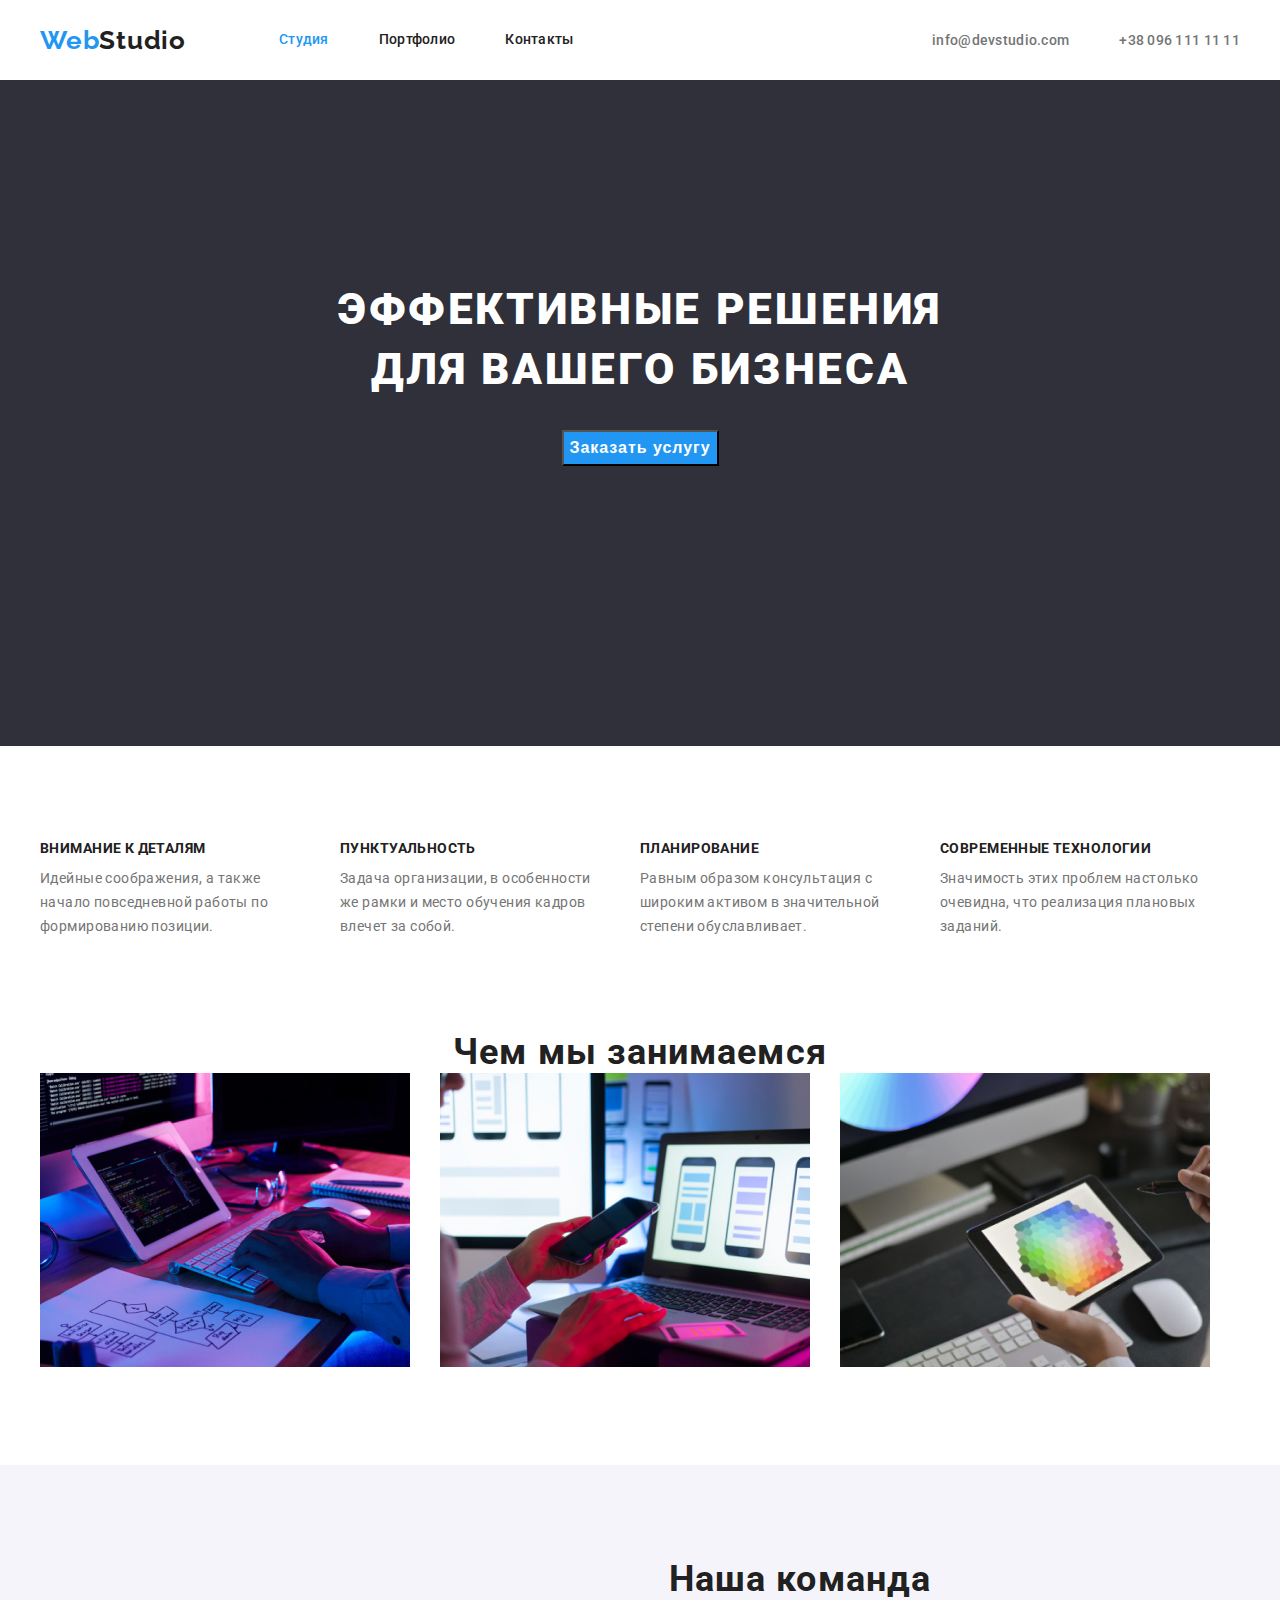
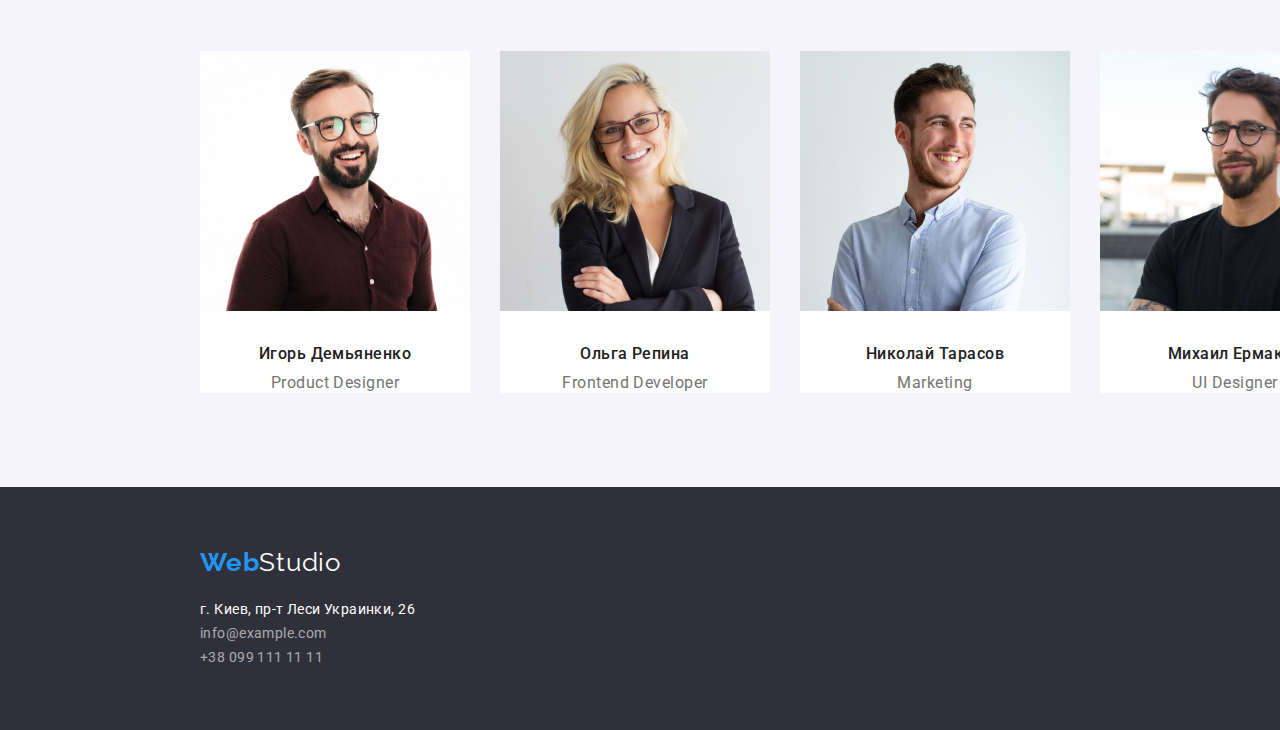
==== commit 405294d3: "3lesson-2submit" ====
--- a/index.html
+++ b/index.html
@@ -35,10 +35,12 @@
 
     <main class="main">
         <section class="hero">
-            <h1 class="hero-title">Эффективные решения<br> для вашего бизнеса</h1>
-            <div class="button-div">
-                <button class="hero-button" type="button">Заказать услугу</button>
-            </div>
+           <div class="main-hero">
+                <h1 class="hero-title">Эффективные решения<br> для вашего бизнеса</h1>
+                <div class="button-div">
+                    <button class="hero-button" type="button">Заказать услугу</button>
+                </div>
+           </div>
         </section>
         
         <section class="feature-list">
@@ -74,7 +76,8 @@
         </section>
         
         <section class="work-team">
-            <h2 class="work-title">Наша команда</h2>
+            <div class="taem-div">
+                <h2 class="work-title">Наша команда</h2>
                 <ul class="team-ul">
                     <li class="item"><img src="./images/IgorDemyan.jpg" alt="IgorDemyan" width=270>
                         <h3 class="name-team">Игорь Демьяненко</h3>
@@ -93,6 +96,7 @@
                         <p lang="en" class="team-profession">UI Designer</p>
                     </li>
                 </ul>
+            </div>
                 
         </section>
         
--- a/css/style.css
+++ b/css/style.css
@@ -52,10 +52,12 @@
 
 .hero {
     background-color: var(--back-color);
+    padding-top: 200px;
+    padding-bottom: 280px;
 }
 /* logo link */
 .logo-link {
-    margin-left: 215px;
+
     font-family: 'Raleway', sans-serif;
     font-style: normal;
     font-weight: 700;
@@ -76,7 +78,7 @@
 /* body site */
 .body{
     max-width: 1600px;
-    max-height: 2349px;
+    max-height: 2349px; 
     margin: auto;
 }
 
@@ -90,6 +92,10 @@
     display: flex;
     align-items: center;
     justify-content: center;
+    width: 1200px;
+    padding-left: 15px;
+    padding-right: 15px;
+    margin: 0 auto;
 }
 
 /* site-nav */
@@ -125,6 +131,8 @@
 /* site-nav mail */
 
 .contact-link {
+    padding-top: 32px;
+    padding-bottom: 32px;
     font-weight: 500;
     font-size: 14px;
     line-height: 1.14;
@@ -137,8 +145,8 @@
     margin-left: auto;
 }
 .site-nav-mail .item:not(:first-child){
+  
     margin-left: 50px;
-    margin-right: 215px;
     
 }
 
@@ -147,14 +155,16 @@
     color: var(--accent-color);
 }
 /* section hero title */
-.hero {
-    height: 600px;
-    padding-top: 200px;
+.hero-div{
+    padding-left: 15px;
+    padding-right: 15px;
+    margin: 0 auto;
+    width: 1200px;
 }
 .hero-title{
     color: var(--white-color);
     width: 696px;
-    height: 120px;
+    
     margin: 0 auto;
     font-weight: 900;
     font-size: 44px;
@@ -166,6 +176,10 @@
 .button-div{
     margin-top: 30px;
 } 
+/* class IMG */
+.img-class{
+    display: block;
+}
 
 /* button */
 
@@ -184,7 +198,8 @@
 }
 /* section feature */
 .feature-list{
-    margin-top: 94px;
+    padding-top: 94px;
+    
 }
 .feature-list .item:not(:last-child) {
     margin-right: 30px;
@@ -192,11 +207,14 @@
 .feature-list ul{
     display: flex;
     flex-wrap: wrap;
-    margin-left: 215px;
-}
-.feature-list .item {
+    padding-left: 15px;
+    padding-right: 15px;
+    margin: 0 auto;
+    width: 1200px;
+}
+    .feature-list .item {
     width: 270px;
-    height: 101px;
+   
 }
 .feature-list .title{
     font-family: Roboto;
@@ -235,7 +253,7 @@
 }
 /* work-title */
 .work-title{
-    padding-top: 94px;
+    
     font-weight: 700;
     font-size: 36px;
     line-height: 1.16;
@@ -244,30 +262,40 @@
     color: var(--primary-text-color);
 }
 .work-list-foto{
-    margin-top: 94px;
+    padding-top: 94px;
+    padding-bottom: 94px;
 }
 .work-list-foto .item:not(:last-child) {
     margin-right: 30px;
+    display: block;
 }
  .work-list-foto ul {
     display: flex;
     flex-wrap: wrap;
-    margin-left: 215px;
+    padding-left: 15px;
+    padding-right: 15px;
+    margin: 0 auto;
+    width: 1200px;
 }
 .work-ul{
     margin-top: 50px;
 }
 /* description team */
+.taem-div{
+    width: 1200px;
+    padding-left: 15px;
+    padding-right: 15px;
+    margin: 0 auto;
+}
 .team-ul {
     display: flex;
     flex-wrap: wrap;
-    margin-left: 215px;
-    margin-top: 50px;
+    padding-top: 50px;
     
 }
 .team-ul .item{
     width: 270px;
-    height: 368px;
+    display: block;
     background-color: var(--white-color);
 }
 .team-ul .item:not(:last-child) {
@@ -276,9 +304,10 @@
 }
 .work-team{
     background-color: var(--backgroundcolor-team);
-    margin-top: 94px;
+    padding-top: 94px;
+    padding-bottom: 94px;
     width: 1600px;
-    height: 648px;
+    /* height: 648px; */
 }
 
 .name-team{
@@ -309,11 +338,17 @@
 .footer{
        
     background-color: var(--back-color);
-    height: 252px;
+    
     width: 1600px;
 }
 .footer-div{
+    margin: 0 auto;
+    width: 1200px;
+    padding-left: 15px;
+    padding-right: 15px;
     padding-top: 60px;
+    padding-bottom: 60px;
+    
 }
 .logo-footer{
     
@@ -325,10 +360,9 @@
     color: var(--white-color);
 }
 .address-ul{
-    margin-top: 20px;
+    padding-top: 20px;
 }
 .footer-addres {
-    margin-left: 215px;
     font-style: normal;
     font-weight: 400;
     font-size: 14px;
@@ -337,7 +371,6 @@
     color: var(--white-color);
 }
 .footer-info{
-    margin-left: 215px;
     margin-top: 9px;
     font-style: normal;
     font-weight: 400;
@@ -345,13 +378,19 @@
     line-height: 1.71;
     letter-spacing: 0.03em;
     color: var(--color-info);
+}
+/* main portfolio */
+.main-portfolio{
+    padding-left: 15px;
+    padding-right: 15px;
+    margin: 0 auto;
+    width: 1200px;
 }
 
 /* page portfolio */
 .portfolio {
-    margin-top: 94px;
-    margin-left: 215px;
-    margin-right: 215px;
+    padding-top: 94px;
+    padding-bottom: 94px;
     font-weight: 700;
     font-size: 18px;
     line-height: 2;
@@ -380,15 +419,15 @@
 .button-ul{
     display: flex;
     flex-wrap: wrap;
+    margin: 0 auto;
 } 
 .btn-div-portfolio{
-    margin: 0 auto;
-    display: flex;
-    flex-wrap: wrap;
-    width: 611px;
-    /* height: 54px; */
-    
-}
+    
+    display: flex;
+    flex-wrap: wrap;
+        
+}
+
 .button-ul .item:not(:last-child) {
     margin-right: 8px;
 
@@ -411,6 +450,7 @@
    }
 
 .portfolio-ul{
+    
     display: flex;
     width: 1170px;
     flex-wrap: wrap;
@@ -420,7 +460,7 @@
 
 .portfolio-li {
     width: 370px;
-    height: 404px;
+    /* height: 404px; */
     background-color: var(--white-color);
 }
 
@@ -436,11 +476,3 @@
 .portfolio-ul .portfolio-li:nth-last-child(-n + 3) {
     margin-bottom: 0;
 }
-/* fotter portfolio */
-.footer-portfolio {
-    margin-top: 94px;
-
-    background-color: var(--back-color);
-    height: 252px;
-    width: 1600px;
-}
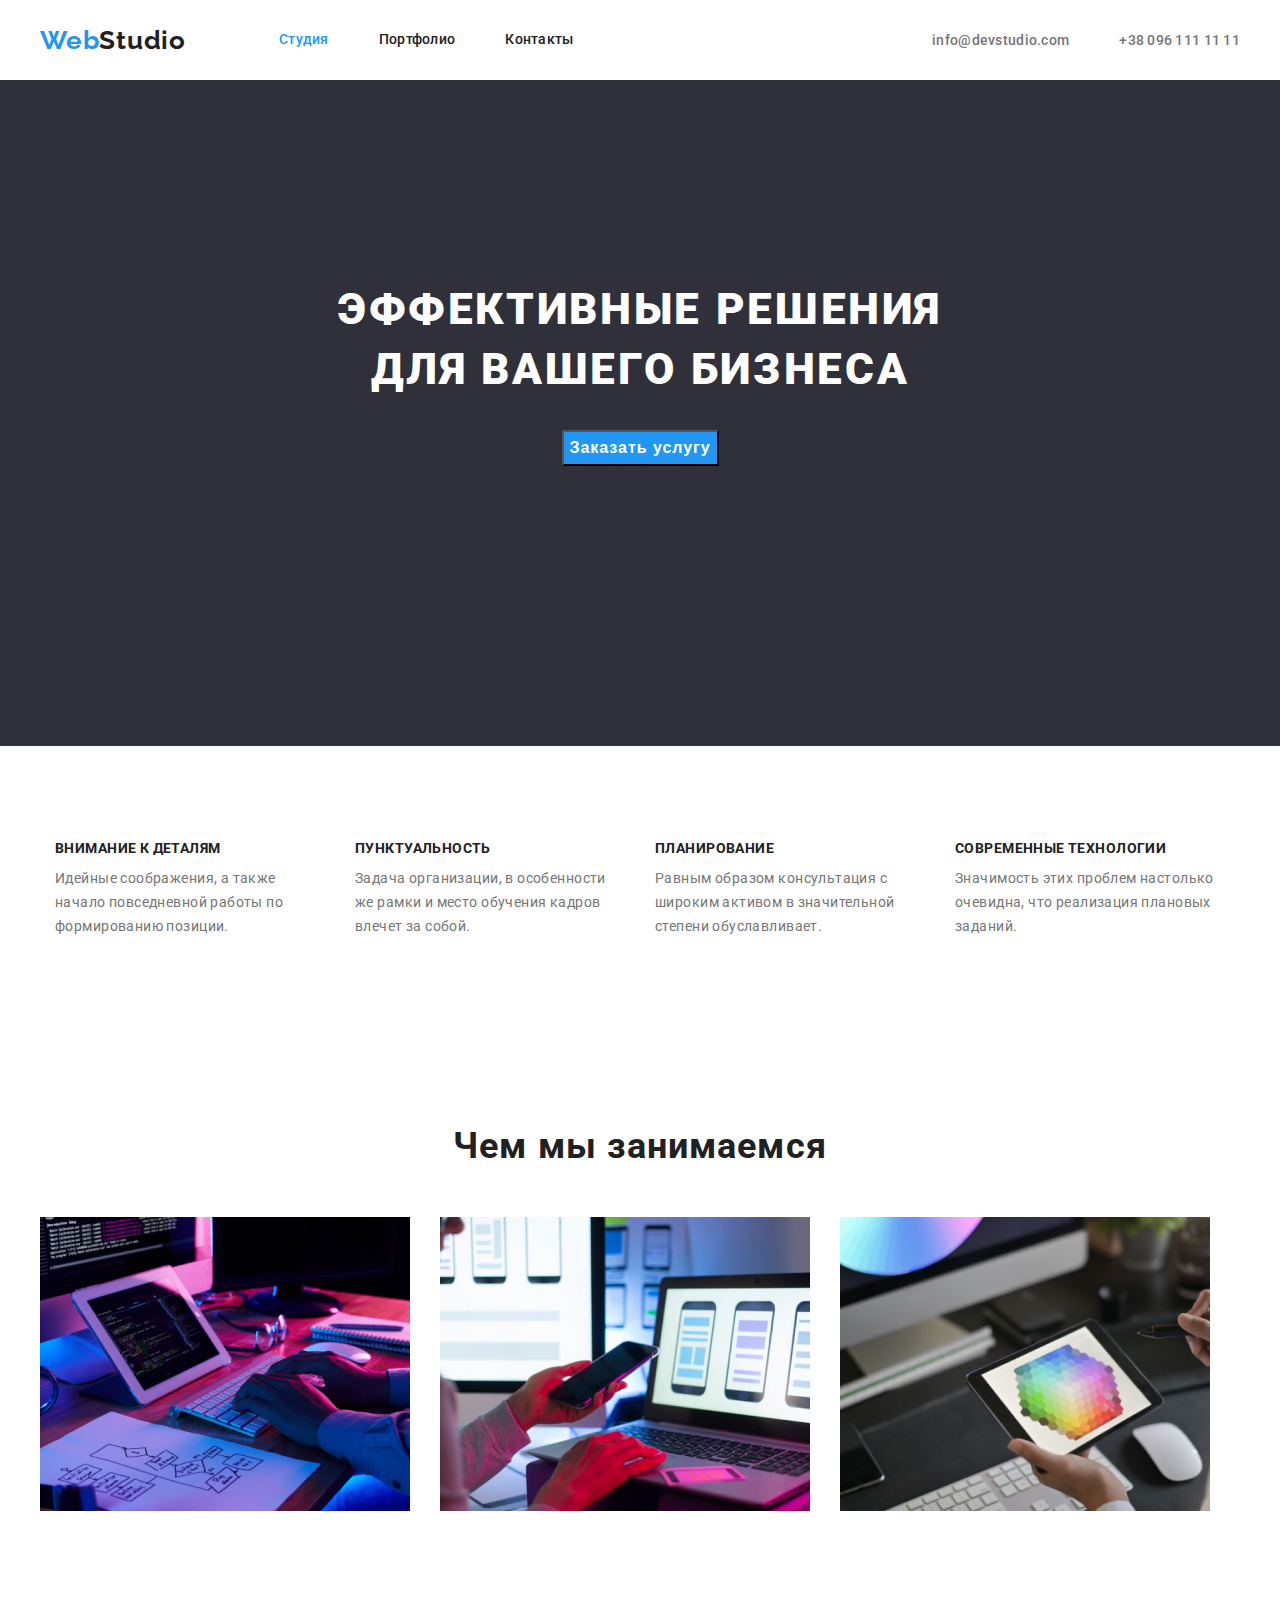
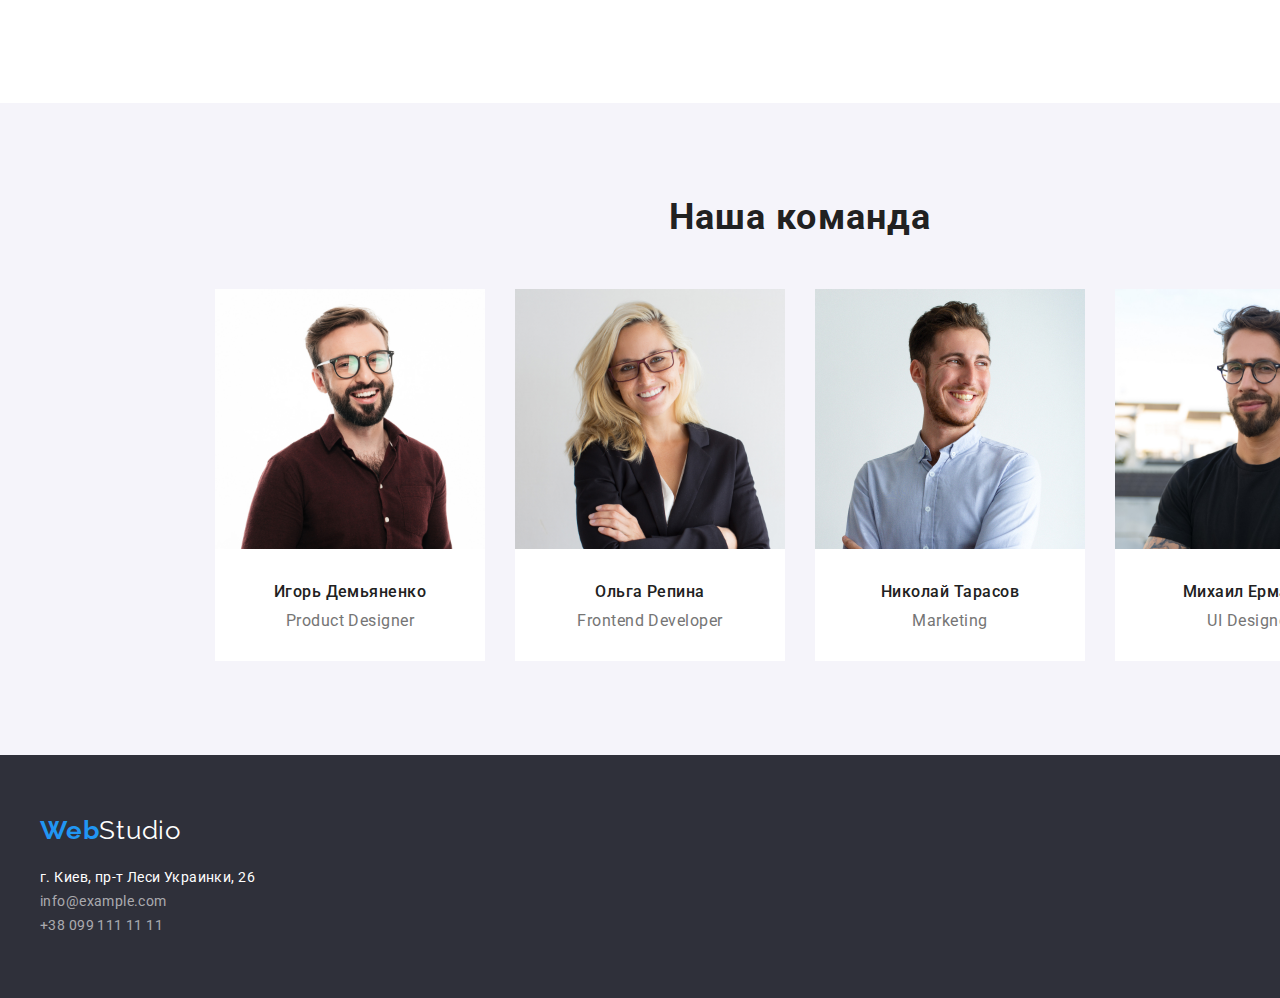
==== commit 4b9f3bd2: "padding" ====
--- a/index.html
+++ b/index.html
@@ -103,17 +103,19 @@
     </main>
     <footer class="footer">
         <div class="footer-div">
-            <a class="logo-link" href="./index.html"><span class="logo">Web</span><span class="logo-footer">Studio</span></a> 
+            <div class="footer-link-div">
+                <a class="logo-link" href="./index.html"><span class="logo">Web</span><span class="logo-footer">Studio</span></a> 
 
-        <address>
-            <ul class="address-ul">
-                <li><a href="https://goo.gl/maps/XajfWDtzmyo4P4pL7" target="blanck" rel="noopener nooreferrer" class="footer-addres">г. Киев, пр-т Леси Украинки, 26</a></li>
-                <li><a href="mailto:info@example.com" class="footer-info">info@example.com</a></li>
-                <li><a href="tel:+380991111111" class="footer-info">+38 099 111 11 11</a></li>
-            </ul>
+                <address>
+                    <ul class="address-ul">
+                        <li><a href="https://goo.gl/maps/XajfWDtzmyo4P4pL7" target="blanck" rel="noopener nooreferrer" class="footer-addres">г. Киев, пр-т Леси Украинки, 26</a></li>
+                        <li><a href="mailto:info@example.com" class="footer-info">info@example.com</a></li>
+                        <li><a href="tel:+380991111111" class="footer-info">+38 099 111 11 11</a></li>
+                    </ul>
             
             
-        </address>
+                </address>
+            </div>
         </div>
         <!-- <ul>
             <li><a href="" aria-label="Instagram">Instagram</a></li>
--- a/css/style.css
+++ b/css/style.css
@@ -51,9 +51,15 @@
 }
 
 .hero {
-    background-color: var(--back-color);
-    padding-top: 200px;
+    display: flex;
+    justify-content: center;
+    align-items: center;
+}
+.main-hero{
+    width: 1600px;
+    padding-top:200px;
     padding-bottom: 280px;
+    background-color: var(--back-color)
 }
 /* logo link */
 .logo-link {
@@ -77,9 +83,8 @@
 
 /* body site */
 .body{
-    max-width: 1600px;
-    max-height: 2349px; 
-    margin: auto;
+    
+    margin: 0 auto;
 }
 
 /* block Heder */
@@ -174,7 +179,7 @@
     text-transform: uppercase;
 }
 .button-div{
-    margin-top: 30px;
+    padding-top: 30px;
 } 
 /* class IMG */
 .img-class{
@@ -199,6 +204,7 @@
 /* section feature */
 .feature-list{
     padding-top: 94px;
+    padding-bottom: 94px;
     
 }
 .feature-list .item:not(:last-child) {
@@ -211,8 +217,11 @@
     padding-right: 15px;
     margin: 0 auto;
     width: 1200px;
-}
-    .feature-list .item {
+    justify-content: center;
+    align-items: center;
+    
+}
+.feature-list .item {
     width: 270px;
    
 }
@@ -269,29 +278,35 @@
     margin-right: 30px;
     display: block;
 }
- .work-list-foto ul {
-    display: flex;
-    flex-wrap: wrap;
-    padding-left: 15px;
-    padding-right: 15px;
-    margin: 0 auto;
-    width: 1200px;
-}
-.work-ul{
-    margin-top: 50px;
-}
+ .work-list-foto .work-ul {
+    display: flex;
+    flex-wrap: wrap;
+    padding-left: 15px;
+    padding-right: 15px;
+    margin: 0 auto;
+    width: 1200px;
+    padding-top: 50px;
+}
+/* .work-ul{
+    
+} */
 /* description team */
 .taem-div{
-    width: 1200px;
-    padding-left: 15px;
-    padding-right: 15px;
+    width: 1600px;
+    background-color: var(--backgroundcolor-team);
+    padding-top: 94px;
+    padding-bottom: 94px;
     margin: 0 auto;
 }
 .team-ul {
+    width: 1200px;
+    padding-left: 15px;
+    padding-right: 15px;
     display: flex;
     flex-wrap: wrap;
     padding-top: 50px;
-    
+    justify-content: center;
+    margin: 0 auto;
 }
 .team-ul .item{
     width: 270px;
@@ -300,14 +315,11 @@
 }
 .team-ul .item:not(:last-child) {
     margin-right: 30px;
-    
+    padding-bottom: 30px;
 }
 .work-team{
-    background-color: var(--backgroundcolor-team);
     padding-top: 94px;
-    padding-bottom: 94px;
-    width: 1600px;
-    /* height: 648px; */
+    
 }
 
 .name-team{
@@ -337,18 +349,20 @@
 /* footer */
 .footer{
        
-    background-color: var(--back-color);
-    
+    justify-content: center;
+    display: flex;
+}
+.footer-div{
     width: 1600px;
-}
-.footer-div{
-    margin: 0 auto;
-    width: 1200px;
-    padding-left: 15px;
-    padding-right: 15px;
     padding-top: 60px;
     padding-bottom: 60px;
-    
+    background-color: var(--back-color);
+}
+.footer-link-div{
+    width: 1200px;
+    padding-left: 15px;
+    padding-right: 15px;
+    margin: 0 auto;
 }
 .logo-footer{
     
@@ -460,7 +474,7 @@
 
 .portfolio-li {
     width: 370px;
-    /* height: 404px; */
+    
     background-color: var(--white-color);
 }
 
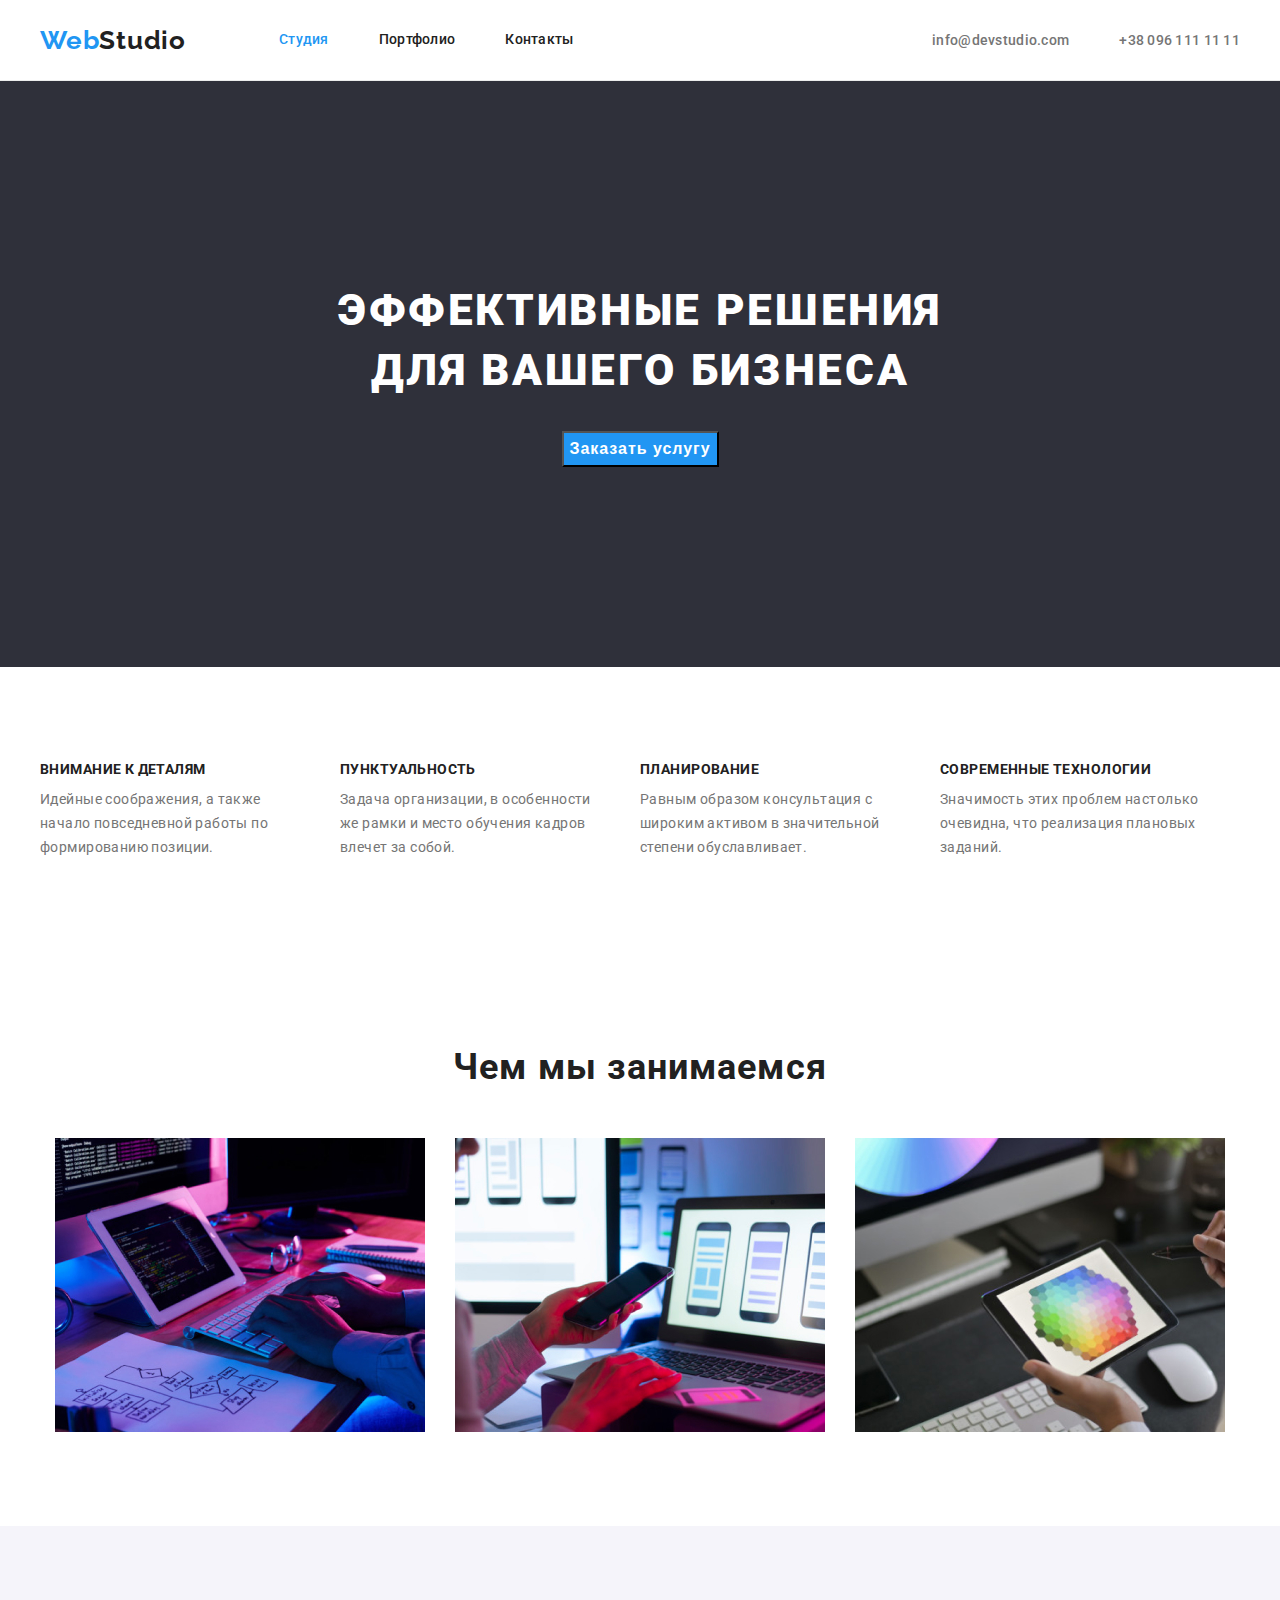
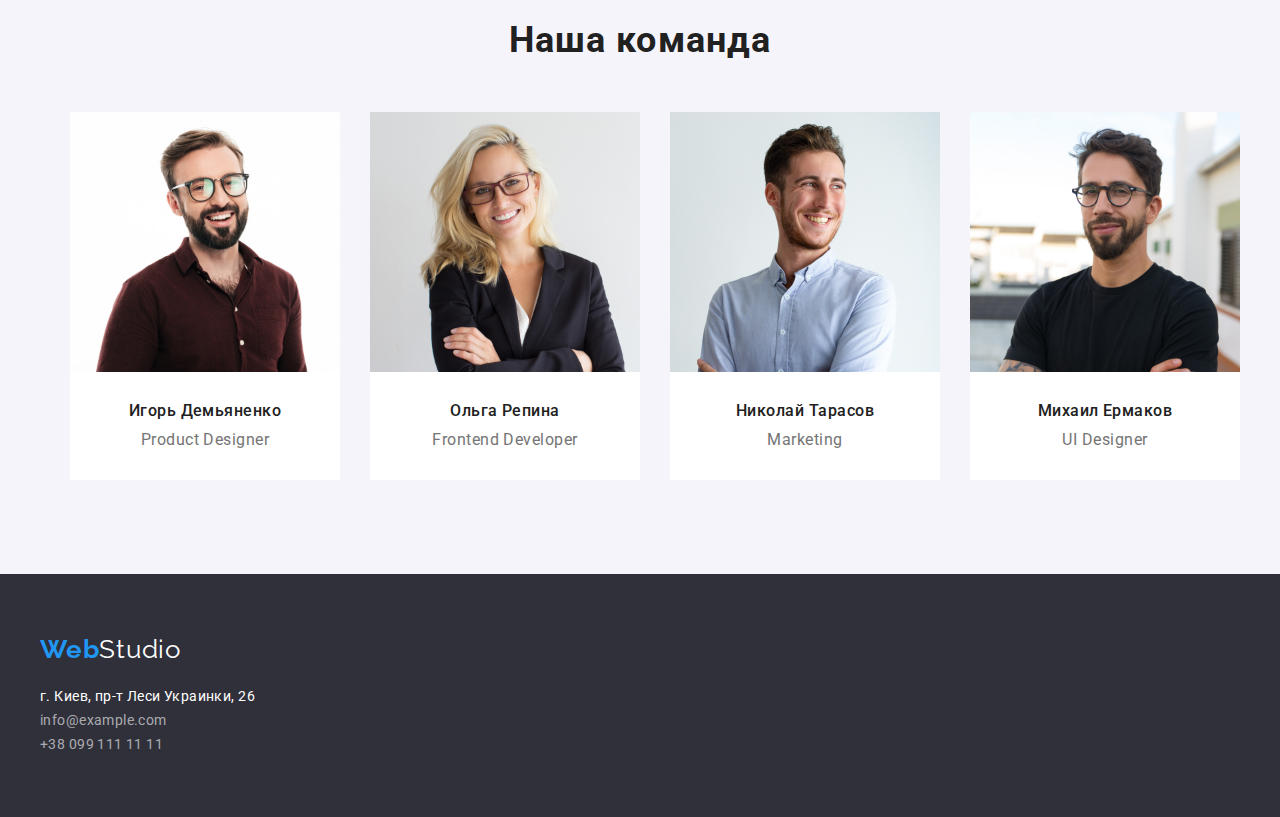
==== commit 459b2942: "error-sabmit" ====
--- a/index.html
+++ b/index.html
@@ -16,8 +16,9 @@
 <body class="body">
     <header class="header">
        <div class="container main-nav">
-        <a class="logo-link" href="./index.html"><span class="logo">Web</span><span class="logo-black">Studio</span></a>    
-        <nav>
+        
+        <nav class="nav">
+            <a class="logo-link" href="./index.html"><span class="logo">Web</span><span class="logo-black">Studio</span></a>    
            <ul class="site-nav list">
                     <li class="item"><a href="./index.html" class="link current">Студия</a></li>
                     <li class="item"><a href="./portfolio.html" class="link">Портфолио</a></li>
@@ -37,34 +38,36 @@
         <section class="hero">
            <div class="main-hero">
                 <h1 class="hero-title">Эффективные решения<br> для вашего бизнеса</h1>
-                <div class="button-div">
-                    <button class="hero-button" type="button">Заказать услугу</button>
-                </div>
+                <button class="hero-button" type="button">Заказать услугу</button>
+                
            </div>
         </section>
         
         <section class="feature-list">
-            <ul>
-                <li class="item">
-                    <h3 class="title">Внимание к деталям</h3>
-                    <p class="text">Идейные соображения, а также начало повседневной работы по формированию позиции.</p>
-                </li>
-                <li class="item">
-                    <h3 class="title">Пунктуальность</h3>
-                    <p class="text">Задача организации, в особенности же рамки и место обучения кадров влечет за собой.</p>
-                </li>
-                <li class="item">
-                    <h3 class="title">Планирование</h3>
-                    <p class="text">Равным образом консультация с широким активом в значительной степени обуславливает.</p>
-                </li>
-                <li class="item">
-                    <h3 class="title">Современные технологии</h3>
-                    <p class="text">Значимость этих проблем настолько очевидна, что реализация плановых заданий.</p>
-                </li>
-            </ul>
+            <div class="container">
+                <ul>
+                    <li class="item">
+                        <h3 class="title">Внимание к деталям</h3>
+                        <p class="text">Идейные соображения, а также начало повседневной работы по формированию позиции.</p>
+                    </li>
+                    <li class="item">
+                        <h3 class="title">Пунктуальность</h3>
+                        <p class="text">Задача организации, в особенности же рамки и место обучения кадров влечет за собой.</p>
+                    </li>
+                    <li class="item">
+                        <h3 class="title">Планирование</h3>
+                        <p class="text">Равным образом консультация с широким активом в значительной степени обуславливает.</p>
+                    </li>
+                    <li class="item">
+                        <h3 class="title">Современные технологии</h3>
+                        <p class="text">Значимость этих проблем настолько очевидна, что реализация плановых заданий.</p>
+                    </li>
+                </ul>
+            </div>
         </section>
         <section class="work-list-foto">
-            <h2 class="work-title">Чем мы занимаемся</h2>
+            <div class="container">
+                <h2 class="work-title">Чем мы занимаемся</h2>
                 <ul class="work-ul">
                     <li class="item"><img src="./images/img.jpg" alt="work" width=370 height="294">
                     </li>
@@ -73,27 +76,36 @@
                     <li class="item"><img src="./images/img(2).jpg" alt="work2" width=370 height="294">
                     </li>
                 </ul>
+            </div>
         </section>
         
         <section class="work-team">
-            <div class="taem-div">
+            <div class="taem-div container">
                 <h2 class="work-title">Наша команда</h2>
                 <ul class="team-ul">
                     <li class="item"><img src="./images/IgorDemyan.jpg" alt="IgorDemyan" width=270>
-                        <h3 class="name-team">Игорь Демьяненко</h3>
-                        <p lang="en" class="team-profession">Product Designer</p>
+                        <div class="work-item-div">
+                            <h3 class="name-team">Игорь Демьяненко</h3>
+                            <p lang="en" class="team-profession">Product Designer</p>
+                        </div>
                     </li>
                     <li class="item"><img src="./images/OlgaRepina.jpg" alt="OlgaRepina" width=270>
-                        <h3 class="name-team">Ольга Репина</h3>
-                        <p lang="en" class="team-profession">Frontend Developer</p>
+                        <div class="work-item-div">
+                            <h3 class="name-team">Ольга Репина</h3>
+                            <p lang="en" class="team-profession">Frontend Developer</p>
+                        </div>
                     </li>
                     <li class="item"><img src="./images/NikolayTarasov.jpg" alt="NikolayTarasov" width=270>
-                        <h3 class="name-team">Николай Тарасов</h3>
-                        <p lang="en" class="team-profession">Marketing</p>
+                        <div class="work-item-div">
+                            <h3 class="name-team">Николай Тарасов</h3>
+                            <p lang="en" class="team-profession">Marketing</p>
+                        </div>
                     </li>
                     <li class="item"><img src="./images/MihailErmakov.jpg" alt="MihailErmakov" width=270>
-                        <h3 class="name-team">Михаил Ермаков</h3>
-                        <p lang="en" class="team-profession">UI Designer</p>
+                        <div class="work-item-div">
+                            <h3 class="name-team">Михаил Ермаков</h3>
+                            <p lang="en" class="team-profession">UI Designer</p>
+                        </div>
                     </li>
                 </ul>
             </div>
@@ -106,7 +118,7 @@
             <div class="footer-link-div">
                 <a class="logo-link" href="./index.html"><span class="logo">Web</span><span class="logo-footer">Studio</span></a> 
 
-                <address>
+                <address class="address">
                     <ul class="address-ul">
                         <li><a href="https://goo.gl/maps/XajfWDtzmyo4P4pL7" target="blanck" rel="noopener nooreferrer" class="footer-addres">г. Киев, пр-т Леси Украинки, 26</a></li>
                         <li><a href="mailto:info@example.com" class="footer-info">info@example.com</a></li>
--- a/css/style.css
+++ b/css/style.css
@@ -46,6 +46,9 @@
     margin: 0;
     padding: 0;
 }
+img{
+    display: block;
+}
 .link{
     text-decoration: none;
 }
@@ -54,12 +57,19 @@
     display: flex;
     justify-content: center;
     align-items: center;
+    background-color: var(--back-color)
 }
 .main-hero{
-    width: 1600px;
+    /* width: 1600px; */
     padding-top:200px;
-    padding-bottom: 280px;
-    background-color: var(--back-color)
+    padding-bottom: 200px;
+    
+}
+.container{
+    width: 1200px;
+    padding-left: 15px;
+    padding-right: 15px;
+    margin: 0 auto;
 }
 /* logo link */
 .logo-link {
@@ -88,19 +98,27 @@
 }
 
 /* block Heder */
-/* .header{
-    display: flex;
-
-}  */
+ .header{
+    border-bottom: 1px solid #ECECEC;
+    /* width: 1600px; */
+    margin: 0 auto;
+
+}
+/* NAV */
+.nav{
+    display: flex;
+    justify-items: center;
+    align-items: center;
+}
 /* container (flex) */
 .main-nav{
     display: flex;
     align-items: center;
     justify-content: center;
-    width: 1200px;
-    padding-left: 15px;
-    padding-right: 15px;
-    margin: 0 auto;
+    /* width: 1200px;
+    padding-left: 15px;
+    padding-right: 15px;
+    margin: 0 auto; */
 }
 
 /* site-nav */
@@ -169,8 +187,8 @@
 .hero-title{
     color: var(--white-color);
     width: 696px;
-    
-    margin: 0 auto;
+    margin-bottom: 30px;
+    
     font-weight: 900;
     font-size: 44px;
     line-height: 1.36;
@@ -178,9 +196,9 @@
     text-align: center;
     text-transform: uppercase;
 }
-.button-div{
+/* .button-div{
     padding-top: 30px;
-} 
+}  */
 /* class IMG */
 .img-class{
     display: block;
@@ -189,6 +207,7 @@
 /* button */
 
 .hero-button {
+  
     font-weight: 700;
     font-size: 16px;
     line-height: 1.87;
@@ -204,8 +223,7 @@
 /* section feature */
 .feature-list{
     padding-top: 94px;
-    padding-bottom: 94px;
-    
+        
 }
 .feature-list .item:not(:last-child) {
     margin-right: 30px;
@@ -213,12 +231,12 @@
 .feature-list ul{
     display: flex;
     flex-wrap: wrap;
-    padding-left: 15px;
-    padding-right: 15px;
-    margin: 0 auto;
+    /* padding-left: 15px;
+    padding-right: 15px; */
+    /* margin: 0 auto;
     width: 1200px;
     justify-content: center;
-    align-items: center;
+    align-items: center; */
     
 }
 .feature-list .item {
@@ -262,7 +280,8 @@
 }
 /* work-title */
 .work-title{
-    
+    padding-top: 94px;
+    margin-bottom: 50px;
     font-weight: 700;
     font-size: 36px;
     line-height: 1.16;
@@ -273,6 +292,7 @@
 .work-list-foto{
     padding-top: 94px;
     padding-bottom: 94px;
+    
 }
 .work-list-foto .item:not(:last-child) {
     margin-right: 30px;
@@ -285,17 +305,14 @@
     padding-right: 15px;
     margin: 0 auto;
     width: 1200px;
-    padding-top: 50px;
+   
 }
 /* .work-ul{
     
 } */
 /* description team */
 .taem-div{
-    width: 1600px;
-    background-color: var(--backgroundcolor-team);
-    padding-top: 94px;
-    padding-bottom: 94px;
+    margin-bottom: 94px;
     margin: 0 auto;
 }
 .team-ul {
@@ -304,7 +321,7 @@
     padding-right: 15px;
     display: flex;
     flex-wrap: wrap;
-    padding-top: 50px;
+    
     justify-content: center;
     margin: 0 auto;
 }
@@ -315,15 +332,21 @@
 }
 .team-ul .item:not(:last-child) {
     margin-right: 30px;
+    
+}
+.work-team{
+    
+    padding-bottom: 94px;
+    background-color: var(--backgroundcolor-team);
+
+}
+.work-item-div{
+    margin-top: 30px;
     padding-bottom: 30px;
 }
-.work-team{
-    padding-top: 94px;
-    
-}
 
 .name-team{
-    margin-top: 30px;
+    
     font-weight: 500;
     font-size: 16px;
     line-height: 1.18;
@@ -348,21 +371,24 @@
 
 /* footer */
 .footer{
-       
+    background-color: var(--back-color);
+    
     justify-content: center;
     display: flex;
 }
 .footer-div{
-    width: 1600px;
+    /* width: 1600px; */
     padding-top: 60px;
     padding-bottom: 60px;
-    background-color: var(--back-color);
 }
 .footer-link-div{
     width: 1200px;
     padding-left: 15px;
     padding-right: 15px;
     margin: 0 auto;
+}
+.address{
+    padding-top: 20px;
 }
 .logo-footer{
     
@@ -374,7 +400,7 @@
     color: var(--white-color);
 }
 .address-ul{
-    padding-top: 20px;
+    /* padding-top: 20px; */
 }
 .footer-addres {
     font-style: normal;
@@ -395,16 +421,19 @@
 }
 /* main portfolio */
 .main-portfolio{
-    padding-left: 15px;
-    padding-right: 15px;
-    margin: 0 auto;
-    width: 1200px;
+    /* padding-top: 94px;
+    padding-bottom: 94px; */
 }
 
 /* page portfolio */
 .portfolio {
     padding-top: 94px;
     padding-bottom: 94px;
+    padding-left: 15px;
+    padding-right: 15px;
+    margin: 0 auto;
+    width: 1200px;
+    
     font-weight: 700;
     font-size: 18px;
     line-height: 2;
@@ -412,7 +441,9 @@
     color: var(--primary-text-color);
 }
 .title-portfolio{
-    margin-left: 24px;
+    padding-top: 20px;
+    padding-left: 24px;
+    padding-right: 24px;
     font-family: Roboto;
     font-style: normal;
     font-weight: bold;
@@ -422,7 +453,9 @@
     color: var(--primary-text-color);
 }
 .portfolio .text {
-    margin-left: 24px;
+    padding-bottom: 20px;
+    padding-left: 24px;
+    padding-right: 24px;
     margin-top: 4px;
     font-weight: 400;
     font-size: 16px;
@@ -466,9 +499,8 @@
 .portfolio-ul{
     
     display: flex;
-    width: 1170px;
-    flex-wrap: wrap;
-    margin-top: 34px;
+        flex-wrap: wrap;
+    margin-top: 50px;
     
 }
 
@@ -476,11 +508,25 @@
     width: 370px;
     
     background-color: var(--white-color);
+}
+.portfolio-li-div{
+    background: #FFFFFF;
+    box-sizing: border-box;
+    border-right-width: 1px;
+    border-right-style: solid;
+    border-right-color: #EEEEEE;
+    border-left-width: 1px;
+    border-left-style: solid;
+    border-left-color: #EEEEEE;
+    border-bottom-width: 1px;
+    border-bottom-style: solid;
+    border-bottom-color: #EEEEEE;
 }
 
 .portfolio-ul .portfolio-li:not(:last-child){
     margin-right: 30px;
     margin-bottom: 30px;
+    
 
 }
 
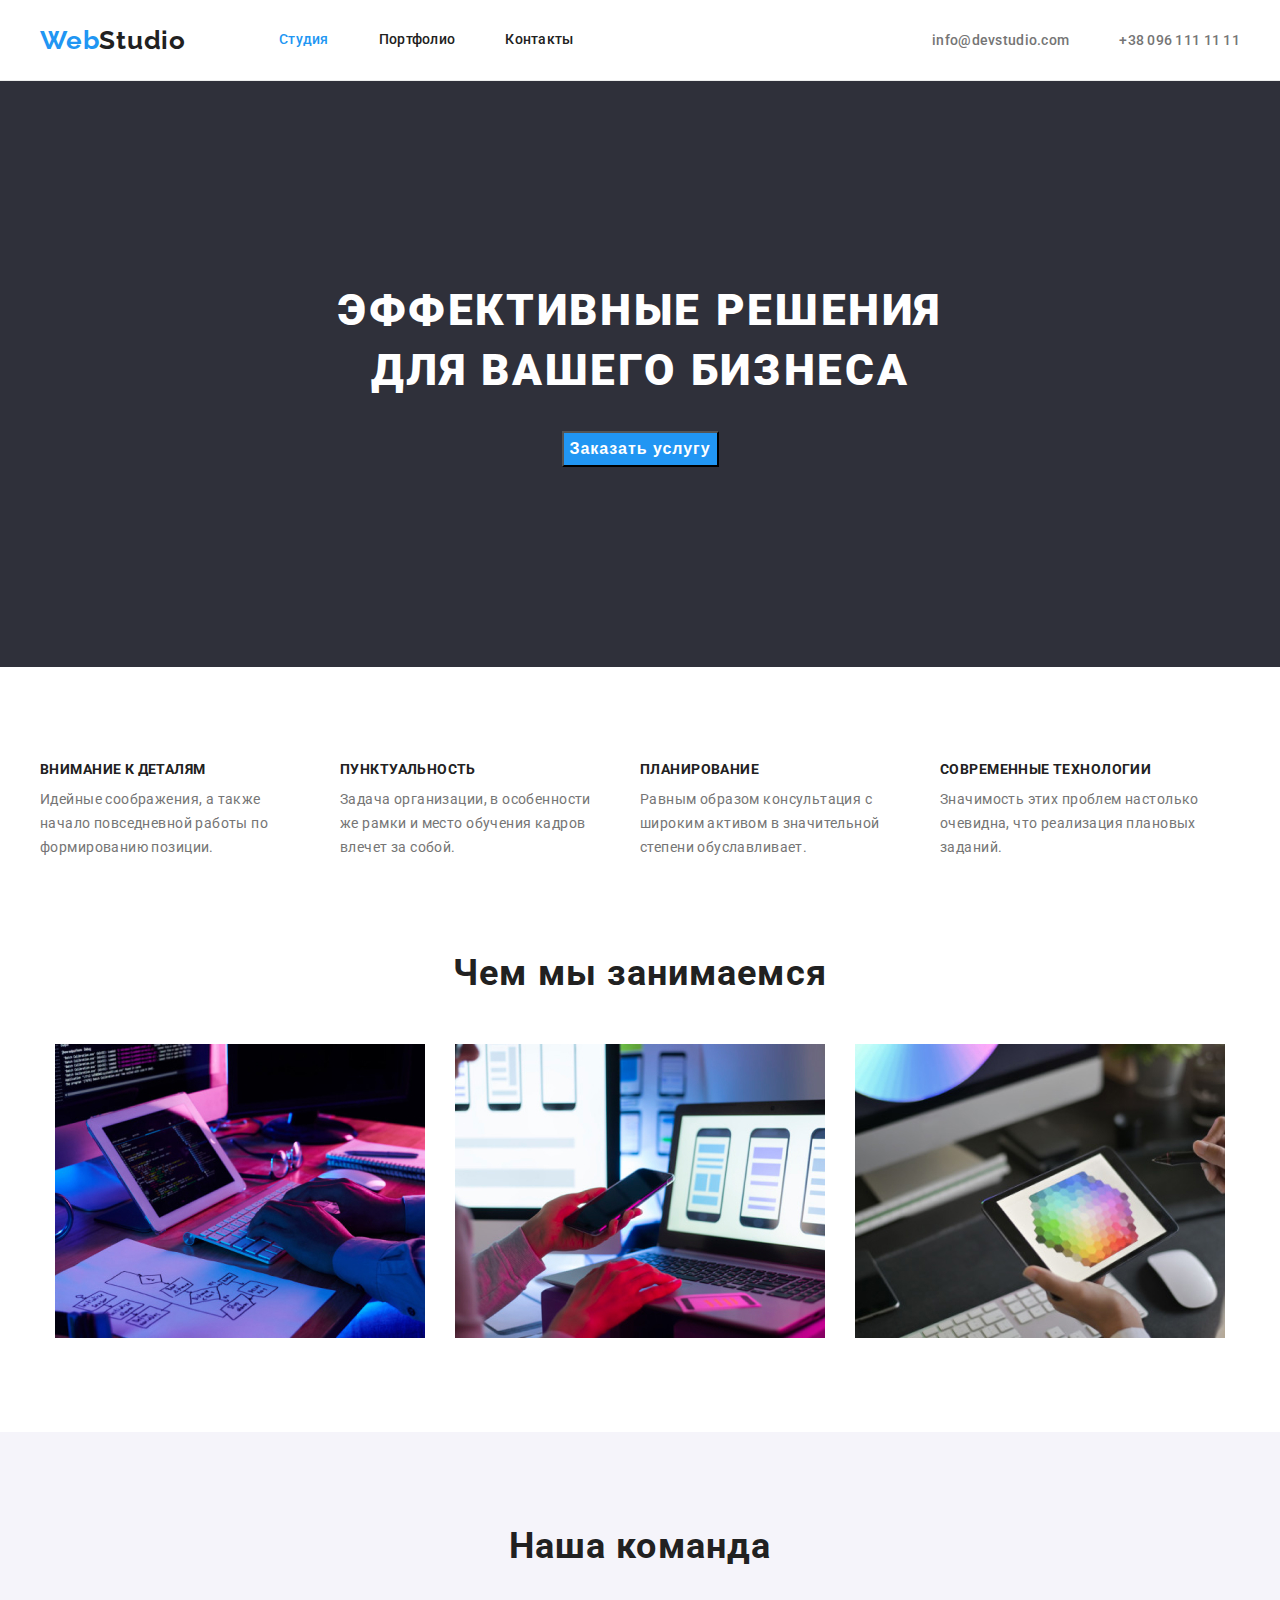
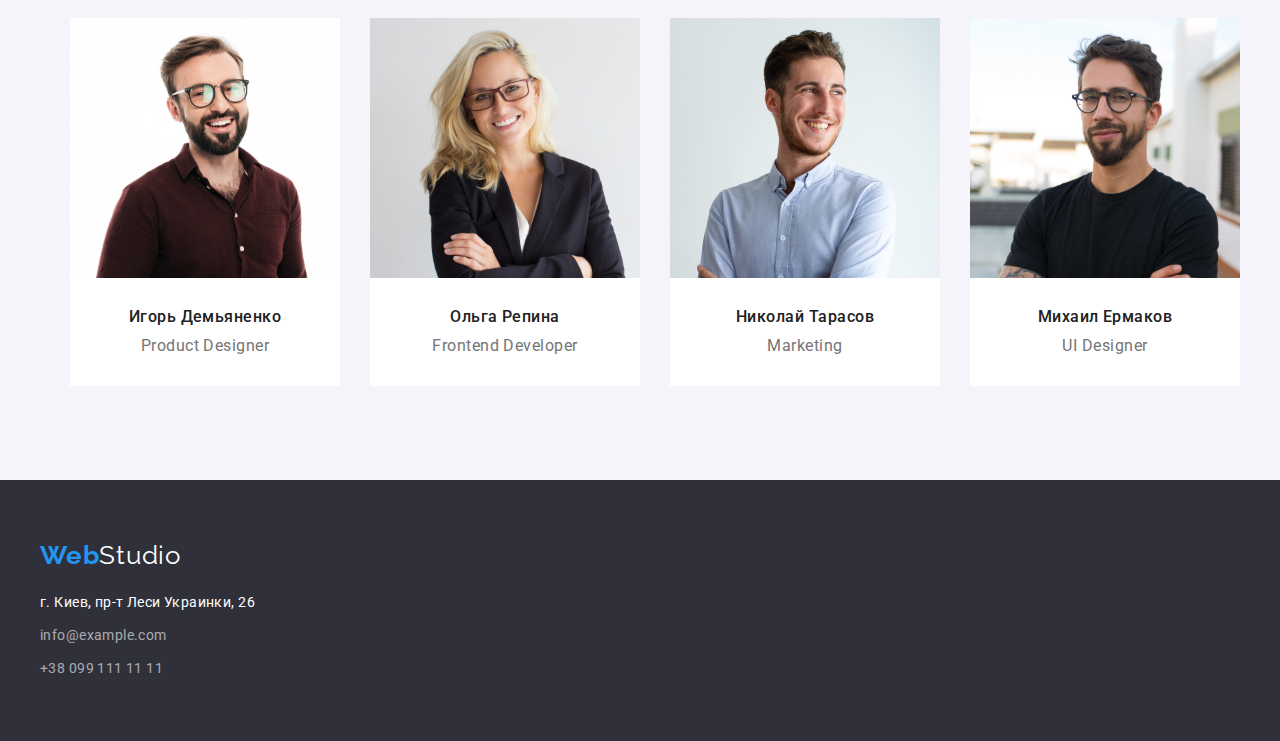
==== commit 4ca40bcd: "submit5" ====
--- a/index.html
+++ b/index.html
@@ -120,9 +120,9 @@
 
                 <address class="address">
                     <ul class="address-ul">
-                        <li><a href="https://goo.gl/maps/XajfWDtzmyo4P4pL7" target="blanck" rel="noopener nooreferrer" class="footer-addres">г. Киев, пр-т Леси Украинки, 26</a></li>
-                        <li><a href="mailto:info@example.com" class="footer-info">info@example.com</a></li>
-                        <li><a href="tel:+380991111111" class="footer-info">+38 099 111 11 11</a></li>
+                        <li class="adress-li"><a href="https://goo.gl/maps/XajfWDtzmyo4P4pL7" target="blanck" rel="noopener nooreferrer" class="footer-addres">г. Киев, пр-т Леси Украинки, 26</a></li>
+                        <li class="adress-li"><a href="mailto:info@example.com" class="footer-info">info@example.com</a></li>
+                        <li class="adress-li"><a href="tel:+380991111111" class="footer-info">+38 099 111 11 11</a></li>
                     </ul>
             
             
--- a/css/style.css
+++ b/css/style.css
@@ -280,7 +280,7 @@
 }
 /* work-title */
 .work-title{
-    padding-top: 94px;
+    
     margin-bottom: 50px;
     font-weight: 700;
     font-size: 36px;
@@ -335,7 +335,7 @@
     
 }
 .work-team{
-    
+    padding-top: 94px;
     padding-bottom: 94px;
     background-color: var(--backgroundcolor-team);
 
@@ -388,7 +388,7 @@
     margin: 0 auto;
 }
 .address{
-    padding-top: 20px;
+    margin-top: 20px;
 }
 .logo-footer{
     
@@ -399,8 +399,11 @@
     letter-spacing: 0.03em;
     color: var(--white-color);
 }
-.address-ul{
+/* .address-ul{
     /* padding-top: 20px; */
+
+.adress-li{
+    margin-top: 9px;
 }
 .footer-addres {
     font-style: normal;
@@ -420,10 +423,10 @@
     color: var(--color-info);
 }
 /* main portfolio */
-.main-portfolio{
+/* .main-portfolio{
     /* padding-top: 94px;
-    padding-bottom: 94px; */
-}
+    padding-bottom: 94px; 
+} */
 
 /* page portfolio */
 .portfolio {
@@ -441,9 +444,7 @@
     color: var(--primary-text-color);
 }
 .title-portfolio{
-    padding-top: 20px;
-    padding-left: 24px;
-    padding-right: 24px;
+    
     font-family: Roboto;
     font-style: normal;
     font-weight: bold;
@@ -453,9 +454,7 @@
     color: var(--primary-text-color);
 }
 .portfolio .text {
-    padding-bottom: 20px;
-    padding-left: 24px;
-    padding-right: 24px;
+    
     margin-top: 4px;
     font-weight: 400;
     font-size: 16px;
@@ -510,6 +509,10 @@
     background-color: var(--white-color);
 }
 .portfolio-li-div{
+    padding-bottom: 20px;
+    padding-top: 20px;
+    padding-left: 24px;
+    padding-right: 24px;
     background: #FFFFFF;
     box-sizing: border-box;
     border-right-width: 1px;
